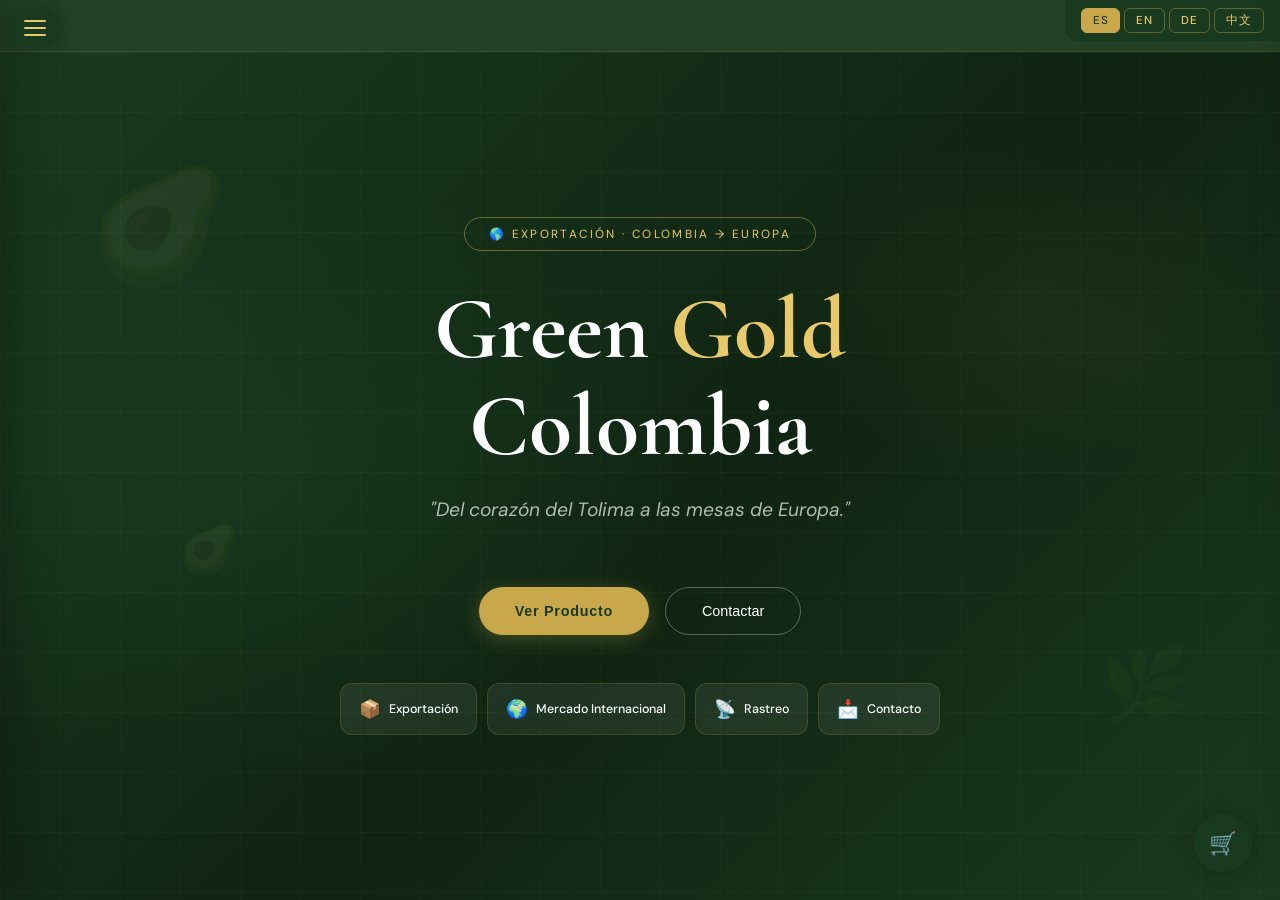
==== E.html @ 3c34311e "Actualizando el proyecto de Marketing de la pagina de aguacates" ====
<!DOCTYPE html>
<html lang="es">
<head>
<meta charset="UTF-8">
<meta name="viewport" content="width=device-width, initial-scale=1.0">
<title>Green Gold Colombia</title>
<link rel="preconnect" href="https://fonts.googleapis.com">
<link href="https://fonts.googleapis.com/css2?family=Cormorant+Garamond:ital,wght@0,300;0,400;0,600;0,700;1,400&family=DM+Sans:wght@300;400;500;600&display=swap" rel="stylesheet">
<style>
/* ============================================================
   VARIABLES & RESET
============================================================ */
:root {
  --g-deep:   #1a3a1f;
  --g-mid:    #2d6a35;
  --g-light:  #4caf60;
  --gold:     #c8a84b;
  --gold-lt:  #e8c96c;
  --cream:    #f5f0e8;
  --white:    #ffffff;
  --txt-dark: #1a1a1a;
  --txt-mid:  #3a3a3a;
  --txt-lt:   #7a7a7a;
  --sh:       0 8px 40px rgba(26,58,31,.12);
  --sh-hv:    0 16px 60px rgba(26,58,31,.22);
  --radius:   20px;
  --nav-w:    290px;
}
*,*::before,*::after{box-sizing:border-box;margin:0;padding:0}
html{scroll-behavior:smooth}
body{font-family:'DM Sans',sans-serif;background:var(--cream);color:var(--txt-dark);overflow-x:hidden}
h1,h2,h3,h4{font-family:'Cormorant Garamond',serif;line-height:1.1}
h1{font-size:clamp(2.8rem,7vw,5.5rem)}
h2{font-size:clamp(2rem,4vw,3.4rem)}
h3{font-size:clamp(1.3rem,2.5vw,2rem)}
p{line-height:1.75;color:var(--txt-mid)}
a{text-decoration:none}
img{display:block;max-width:100%}

/* ============================================================
   LANG BAR
============================================================ */
#lang-bar{
  position:fixed;top:0;right:0;z-index:1200;
  display:flex;gap:4px;padding:8px 16px;
  background:rgba(26,58,31,.94);backdrop-filter:blur(10px);
  border-bottom-left-radius:14px;
}
.lang-btn{
  background:none;border:1px solid rgba(200,168,75,.4);
  color:var(--gold-lt);padding:4px 11px;border-radius:6px;
  cursor:pointer;font-size:.72rem;font-family:'DM Sans',sans-serif;
  font-weight:500;letter-spacing:.08em;transition:all .2s;
}
.lang-btn.active,.lang-btn:hover{background:var(--gold);color:var(--g-deep);border-color:var(--gold)}

/* ============================================================
   TOP NAV BAR (centered menu links)
============================================================ */
#top-nav{
  position:fixed;top:0;left:0;right:0;z-index:1050;
  background:rgba(26,58,31,.96);backdrop-filter:blur(12px);
  display:flex;align-items:center;justify-content:center;
  padding:0 220px 0 64px; /* left: space for hamburger, right: space for lang-bar */
  height:52px;
  border-bottom:1px solid rgba(200,168,75,.15);
  overflow-x:auto;
  gap:2px;
}
.top-nav-link{
  background:none;border:none;color:rgba(255,255,255,.75);
  font-family:'DM Sans',sans-serif;font-size:.72rem;font-weight:500;
  letter-spacing:.04em;cursor:pointer;padding:6px 9px;border-radius:8px;
  transition:all .2s;white-space:nowrap;
}
.top-nav-link:hover,.top-nav-link.active{background:rgba(200,168,75,.18);color:var(--gold-lt)}

/* ============================================================
   HAMBURGER — top-left
============================================================ */
#nav-toggle{
  position:fixed;top:10px;left:14px;transform:none;
  z-index:1100;background:var(--g-deep);border:none;cursor:pointer;
  padding:10px 10px;border-radius:10px;
  display:flex;flex-direction:column;gap:5px;
  box-shadow:4px 0 20px rgba(0,0,0,.2);transition:background .3s;
}
#nav-toggle span{display:block;width:22px;height:2px;background:var(--gold-lt);border-radius:2px;transition:all .35s}
#nav-toggle.open span:nth-child(1){transform:rotate(45deg) translate(5px,5px)}
#nav-toggle.open span:nth-child(2){opacity:0;transform:scaleX(0)}
#nav-toggle.open span:nth-child(3){transform:rotate(-45deg) translate(5px,-5px)}

/* ============================================================
   SIDE NAV (slide-out menu with full sections)
============================================================ */
#side-nav{
  position:fixed;top:0;left:calc(-1 * var(--nav-w));
  width:var(--nav-w);height:100vh;
  background:var(--g-deep);z-index:1099;
  transition:left .42s cubic-bezier(.4,0,.2,1);
  display:flex;flex-direction:column;
  padding:80px 0 40px;
  box-shadow:8px 0 50px rgba(0,0,0,.3);
  overflow-y:auto;
}
#side-nav.open{left:0}
.nav-logo-block{padding:0 28px 20px;border-bottom:1px solid rgba(200,168,75,.18);margin-bottom:12px;text-align:center}
.nav-logo-block img{width:90px;height:auto;margin:0 auto 10px;border-radius:8px}
.nav-logo-block strong{font-family:'Cormorant Garamond',serif;font-size:1.25rem;color:var(--gold-lt);font-weight:600;display:block}
.nav-logo-block small{color:rgba(255,255,255,.4);font-size:.66rem;letter-spacing:.14em;text-transform:uppercase}
.nav-link{
  display:flex;align-items:center;gap:12px;
  padding:12px 28px;color:rgba(255,255,255,.75);
  font-size:.86rem;font-weight:500;letter-spacing:.03em;
  cursor:pointer;transition:all .22s;position:relative;border:none;background:none;width:100%;text-align:left;
}
.nav-link::before{
  content:'';position:absolute;left:0;top:50%;transform:translateY(-50%);
  width:3px;height:0;background:var(--gold);border-radius:0 2px 2px 0;transition:height .22s;
}
.nav-link:hover,.nav-link.active{color:var(--gold-lt);padding-left:36px}
.nav-link:hover::before,.nav-link.active::before{height:55%}
.nav-overlay{display:none;position:fixed;inset:0;background:rgba(0,0,0,.42);z-index:1098}
.nav-overlay.show{display:block}

/* ============================================================
   PAGES CONTAINER
============================================================ */
#app{width:100%;min-height:100vh;padding-top:52px}
.page{display:none;animation:pgIn .5s ease both}
.page.active{display:block}
@keyframes pgIn{from{opacity:0;transform:translateY(18px)}to{opacity:1;transform:translateY(0)}}

/* ============================================================
   CART BUTTON
============================================================ */
#cart-btn{
  position:fixed;bottom:28px;right:28px;z-index:1050;
  background:var(--g-deep);color:white;border:none;
  width:58px;height:58px;border-radius:50%;font-size:1.4rem;
  cursor:pointer;box-shadow:0 4px 22px rgba(0,0,0,.22);
  display:flex;align-items:center;justify-content:center;transition:all .3s;
}
#cart-btn:hover{background:var(--g-mid);transform:scale(1.06)}
#cart-badge{
  position:absolute;top:-4px;right:-4px;
  background:var(--gold);color:var(--g-deep);
  width:22px;height:22px;border-radius:50%;
  font-size:.68rem;font-weight:700;
  display:none;align-items:center;justify-content:center;
}

/* ============================================================
   CART SIDEBAR
============================================================ */
#cart-sidebar{
  position:fixed;top:0;right:-420px;width:400px;height:100vh;
  background:white;z-index:1300;
  transition:right .42s cubic-bezier(.4,0,.2,1);
  display:flex;flex-direction:column;
  box-shadow:-8px 0 40px rgba(0,0,0,.16);
}
#cart-sidebar.open{right:0}
.cart-hdr{background:var(--g-deep);color:white;padding:22px 28px;display:flex;align-items:center;justify-content:space-between}
.cart-hdr h3{font-family:'Cormorant Garamond',serif;font-size:1.5rem}
.cart-close{background:none;border:none;color:white;font-size:1.4rem;cursor:pointer;line-height:1}
.cart-body{flex:1;overflow-y:auto;padding:24px 28px}
.cart-empty-msg{text-align:center;padding:60px 16px;color:var(--txt-lt)}
.cart-empty-msg .ei{font-size:4rem;margin-bottom:12px}
.cart-item-row{display:flex;align-items:center;gap:14px;padding:14px 0;border-bottom:1px solid rgba(0,0,0,.06)}
.cart-item-row .ci-icon{font-size:1.8rem}
.cart-item-row .ci-name{font-weight:600;font-size:.88rem;color:var(--g-deep)}
.cart-item-row .ci-detail{font-size:.76rem;color:var(--txt-lt);margin-top:3px}
.cart-item-row .ci-price{margin-left:auto;font-family:'Cormorant Garamond',serif;font-size:1.2rem;color:var(--gold);font-weight:700}
.cart-item-del{background:none;border:none;color:#cc4444;font-size:1rem;cursor:pointer;margin-left:8px;padding:4px 6px;border-radius:6px;transition:background .2s}
.cart-item-del:hover{background:rgba(204,68,68,.08)}
.cart-ftr{padding:22px 28px;border-top:1px solid rgba(0,0,0,.08)}
.cart-total-row{display:flex;justify-content:space-between;align-items:center;margin-bottom:18px}
.cart-total-row span{font-size:.8rem;color:var(--txt-lt);text-transform:uppercase;letter-spacing:.1em}
.cart-total-row .ct-price{font-family:'Cormorant Garamond',serif;font-size:1.9rem;color:var(--g-deep);font-weight:700}
.btn-checkout{width:100%;background:var(--gold);color:var(--g-deep);border:none;padding:15px;border-radius:12px;font-size:.9rem;font-weight:700;cursor:pointer;transition:all .3s;letter-spacing:.05em}
.btn-checkout:hover{background:var(--gold-lt);transform:translateY(-1px)}

/* Cart summary breakdown */
.cart-summary-title{font-family:'Cormorant Garamond',serif;font-size:1rem;color:var(--g-deep);font-weight:700;margin-bottom:10px;display:flex;align-items:center;gap:6px}
.cart-breakdown{background:rgba(26,58,31,.04);border-radius:10px;padding:12px 14px;margin-bottom:12px;font-size:.8rem;color:var(--txt-mid)}
.cart-breakdown .cb-row{display:flex;justify-content:space-between;padding:4px 0;border-bottom:1px solid rgba(0,0,0,.06)}
.cart-breakdown .cb-row:last-child{border-bottom:none;font-weight:700;color:var(--g-deep);padding-top:8px}

/* Order success modal */
#order-modal{
  display:none;position:fixed;inset:0;background:rgba(0,0,0,.55);z-index:2000;
  align-items:center;justify-content:center;
}
#order-modal.show{display:flex}
.order-modal-box{background:white;border-radius:20px;padding:44px 40px;max-width:460px;width:90%;text-align:center;animation:pgIn .4s ease both}
.order-modal-box .om-icon{font-size:4rem;margin-bottom:16px}
.order-modal-box h3{font-family:'Cormorant Garamond',serif;font-size:1.8rem;color:var(--g-deep);margin-bottom:12px}
.order-modal-box p{font-size:.9rem;color:var(--txt-mid);margin-bottom:26px}
.om-ref{background:var(--cream);border-radius:10px;padding:10px 18px;font-weight:700;color:var(--g-deep);margin-bottom:24px;font-size:1rem}
.om-btn{background:var(--g-deep);color:white;border:none;padding:13px 32px;border-radius:100px;font-size:.88rem;font-weight:600;cursor:pointer;transition:all .3s}
.om-btn:hover{background:var(--g-mid)}

/* Contact success modal */
#contact-modal{
  display:none;position:fixed;inset:0;background:rgba(0,0,0,.55);z-index:2000;
  align-items:center;justify-content:center;
}
#contact-modal.show{display:flex}

/* ============================================================
   SHARED COMPONENTS
============================================================ */
.section-wrap{max-width:1100px;margin:0 auto;padding:70px 28px}
.sec-label{display:inline-block;font-size:.72rem;letter-spacing:.24em;text-transform:uppercase;color:var(--g-mid);font-weight:600;margin-bottom:14px}
.sec-title{color:var(--g-deep);margin-bottom:20px;white-space:pre-line}
.gold-line{width:56px;height:3px;background:var(--gold);border-radius:2px;margin-bottom:36px}
.gold-line.center{margin:0 auto 36px}
.btn-primary{display:inline-block;background:var(--gold);color:var(--g-deep);padding:15px 36px;border-radius:100px;font-weight:600;font-size:.9rem;letter-spacing:.05em;transition:all .3s;box-shadow:0 4px 20px rgba(200,168,75,.28);border:none;cursor:pointer}
.btn-primary:hover{background:var(--gold-lt);transform:translateY(-2px);box-shadow:0 8px 30px rgba(200,168,75,.38)}
.btn-outline{display:inline-block;background:transparent;color:white;padding:15px 36px;border-radius:100px;font-weight:500;font-size:.9rem;border:1px solid rgba(255,255,255,.3);transition:all .3s;cursor:pointer}
.btn-outline:hover{background:rgba(255,255,255,.08);border-color:rgba(255,255,255,.6)}
.reveal{opacity:0;transform:translateY(36px);transition:opacity .7s ease,transform .7s ease}
.reveal.vis{opacity:1;transform:translateY(0)}

/* Back button */
.back-bar{padding:18px 28px;background:white;border-bottom:1px solid rgba(0,0,0,.06);display:flex;gap:12px;flex-wrap:wrap;align-items:center}
.btn-back{background:var(--g-deep);color:white;border:none;padding:9px 20px;border-radius:100px;font-size:.8rem;font-weight:600;cursor:pointer;transition:all .3s;display:flex;align-items:center;gap:6px}
.btn-back:hover{background:var(--g-mid);transform:translateY(-1px)}

/* ============================================================
   PAGE: INICIO
============================================================ */
#pg-inicio{
  min-height:calc(100vh - 52px);
  background:linear-gradient(135deg,var(--g-deep) 0%,#0f2412 55%,#1a3a1f 100%);
  display:flex;align-items:center;justify-content:center;
  text-align:center;position:relative;overflow:hidden;
  padding:80px 28px 80px;
}
.hero-bg-radial{position:absolute;inset:0;background:
  radial-gradient(ellipse 60% 60% at 20% 50%,rgba(76,175,96,.08) 0%,transparent 60%),
  radial-gradient(ellipse 40% 40% at 80% 30%,rgba(200,168,75,.06) 0%,transparent 50%)}
.hero-grid-lines{position:absolute;inset:0;background-image:
  linear-gradient(rgba(200,168,75,.04) 1px,transparent 1px),
  linear-gradient(90deg,rgba(200,168,75,.04) 1px,transparent 1px);
  background-size:60px 60px}
.hero-deco{position:absolute;font-size:7rem;opacity:.05;pointer-events:none;animation:floatD 7s ease-in-out infinite}
.hero-deco:nth-child(3){top:12%;left:7%;animation-delay:0s}
.hero-deco:nth-child(4){bottom:20%;right:7%;font-size:4.5rem;animation-delay:2.5s}
.hero-deco:nth-child(5){top:55%;left:14%;font-size:3rem;animation-delay:5s}
@keyframes floatD{0%,100%{transform:translateY(0) rotate(0deg)}50%{transform:translateY(-22px) rotate(6deg)}}
.hero-inner{position:relative;z-index:1;max-width:860px}
.hero-badge{display:inline-block;border:1px solid rgba(200,168,75,.5);color:var(--gold-lt);padding:8px 24px;border-radius:100px;font-size:.74rem;letter-spacing:.2em;text-transform:uppercase;margin-bottom:30px;animation:fadeUp .9s ease both}
.hero-title{color:white;margin-bottom:18px;animation:fadeUp .9s .2s ease both}
.hero-title em{color:var(--gold-lt);font-style:normal}

/* Logo in hero */
.hero-logo{width:130px;height:auto;margin:0 auto 20px;animation:fadeUp .9s .1s ease both;border-radius:10px}

.hero-slogan{font-size:clamp(1rem,1.8vw,1.2rem);color:rgba(255,255,255,.68);font-style:italic;min-height:2.5em;margin-bottom:46px;animation:fadeUp .9s .4s ease both}
.hero-ctas{display:flex;gap:16px;justify-content:center;flex-wrap:wrap;animation:fadeUp .9s .6s ease both}
.hero-pages-nav{display:flex;flex-wrap:wrap;gap:10px;justify-content:center;margin-top:48px;animation:fadeUp .9s .8s ease both}
.quick-card{
  background:rgba(255,255,255,.07);border:1px solid rgba(200,168,75,.18);
  border-radius:12px;padding:14px 18px;cursor:pointer;transition:all .3s;
  color:white;font-size:.78rem;font-weight:500;display:flex;align-items:center;gap:8px;
}
.quick-card:hover{background:rgba(255,255,255,.14);border-color:rgba(200,168,75,.5);transform:translateY(-3px)}
.qc-icon{font-size:1.1rem}

/* ============================================================
   PAGE: QUIÉNES SOMOS
============================================================ */
#pg-nosotros{background:var(--cream)}
.nos-grid{display:grid;grid-template-columns:1fr 1.7fr;gap:60px;align-items:center}
.nos-visual{
  background:linear-gradient(135deg,var(--g-deep),#0f2412);
  border-radius:var(--radius);padding:50px 28px;text-align:center;
  color:white;
}
.nos-visual span{font-size:5rem;display:block;margin-bottom:18px}
.nos-visual p{font-size:.78rem;color:rgba(255,255,255,.5);letter-spacing:.1em;text-transform:uppercase}
.mvv-grid{display:grid;grid-template-columns:1fr 1fr;gap:16px;margin:28px 0}
.mvv-card{background:white;border-radius:12px;padding:20px;box-shadow:var(--sh)}
.mvv-card h4{color:var(--g-deep);margin-bottom:8px}
.mvv-card p{font-size:.84rem}
.val-pills{display:flex;flex-wrap:wrap;gap:10px;margin-top:8px}
.val-pill{background:var(--g-deep);color:var(--gold-lt);padding:6px 14px;border-radius:100px;font-size:.76rem;font-weight:500}

/* ============================================================
   PAGE: PRODUCTO
============================================================ */
#pg-producto{background:var(--cream)}
.prod-grid{display:grid;grid-template-columns:1.1fr 1fr;gap:50px;align-items:start}
.avo-card{background:white;border-radius:var(--radius);overflow:hidden;box-shadow:var(--sh)}
.avo-hero{background:linear-gradient(135deg,var(--g-deep),var(--g-mid));text-align:center;font-size:6rem;padding:44px}
.avo-body{padding:28px}
.avo-body h3{color:var(--g-deep);margin-bottom:10px}
.avo-body p{font-size:.88rem;margin-bottom:20px}
.specs-grid{display:grid;grid-template-columns:repeat(4,1fr);gap:10px;margin-bottom:20px}
.spec-item{background:var(--cream);border-radius:10px;padding:12px 8px;text-align:center}
.spec-item .sv{font-family:'Cormorant Garamond',serif;font-size:1.15rem;font-weight:700;color:var(--g-deep)}
.spec-item .sl{font-size:.66rem;color:var(--txt-lt);margin-top:3px;text-transform:uppercase;letter-spacing:.06em}
.ben-list{list-style:none;display:flex;flex-direction:column;gap:8px}
.ben-list li{display:flex;align-items:center;gap:10px;font-size:.84rem;color:var(--txt-mid)}
.ben-list li::before{content:'✓';color:var(--g-light);font-weight:700;flex-shrink:0}
.sizes-hdr{font-family:'Cormorant Garamond',serif;font-size:1.4rem;color:var(--g-deep);margin-bottom:18px;font-weight:700}
.size-cards{display:flex;flex-direction:column;gap:12px;margin-bottom:22px}
.size-card{
  display:flex;align-items:center;gap:16px;
  background:white;border:2px solid transparent;border-radius:14px;
  padding:16px 20px;cursor:pointer;transition:all .25s;box-shadow:var(--sh);
}
.size-card:hover{border-color:var(--g-mid);transform:translateX(4px)}
.size-card.sel{border-color:var(--g-light);background:rgba(76,175,96,.04)}
.size-icon{font-size:1.8rem}
.size-info h4{color:var(--g-deep);font-size:.9rem}
.size-info p{font-size:.76rem;color:var(--txt-lt)}
.size-price{margin-left:auto;font-family:'Cormorant Garamond',serif;font-size:1.3rem;color:var(--gold);font-weight:700}
.qty-row{display:flex;align-items:center;gap:14px;margin-bottom:18px}
.qty-btn{width:36px;height:36px;border-radius:50%;background:var(--g-deep);color:white;border:none;font-size:1.1rem;cursor:pointer;transition:all .2s}
.qty-btn:hover{background:var(--g-mid)}
#qty-num{font-family:'Cormorant Garamond',serif;font-size:1.5rem;font-weight:700;color:var(--g-deep);min-width:28px;text-align:center}
.qty-lbl{font-size:.82rem;color:var(--txt-lt)}
.btn-add{width:100%;background:var(--g-deep);color:white;border:none;padding:15px;border-radius:12px;font-size:.9rem;font-weight:600;cursor:pointer;transition:all .3s;letter-spacing:.04em}
.btn-add:hover{background:var(--g-mid)}
.add-toast{display:none;background:var(--g-light);color:white;padding:12px 20px;border-radius:10px;text-align:center;font-weight:600;margin-top:14px;animation:pgIn .3s ease}

/* Pricing table */
#pg-exportacion{background:var(--g-deep);color:white}
#pg-exportacion .sec-label{color:var(--gold-lt)}
#pg-exportacion .sec-title{color:white}
#pg-exportacion p{color:rgba(255,255,255,.72)}
.exp-steps{display:flex;gap:0;margin:42px 0;overflow-x:auto}
.exp-step{
  flex:1;min-width:140px;
  background:rgba(255,255,255,.05);border-right:1px solid rgba(200,168,75,.12);
  padding:28px 20px;text-align:center;transition:all .3s;
}
.exp-step:last-child{border-right:none}
.exp-step:hover{background:rgba(255,255,255,.1)}
.es-num{font-family:'Cormorant Garamond',serif;font-size:2rem;color:var(--gold);opacity:.4;font-weight:700}
.es-icon{font-size:2.2rem;margin:10px 0 12px}
.es-title{font-weight:700;font-size:.84rem;color:white;margin-bottom:8px}
.es-desc{font-size:.76rem;color:rgba(255,255,255,.52);line-height:1.55}
.pricing-grid{display:grid;grid-template-columns:repeat(3,1fr);gap:20px;margin-top:16px}
.price-card{
  background:rgba(255,255,255,.07);border:1px solid rgba(200,168,75,.18);
  border-radius:16px;padding:30px 24px;text-align:center;transition:all .3s;
}
.price-card:hover,.price-card.feat{background:rgba(200,168,75,.1);border-color:var(--gold)}
.pc-tons{font-family:'Cormorant Garamond',serif;font-size:3rem;color:var(--gold-lt);line-height:1;font-weight:700}
.pc-tons span{font-size:1.2rem;margin-left:4px}
.pc-lbl{font-size:.78rem;color:rgba(255,255,255,.5);text-transform:uppercase;letter-spacing:.1em;margin:6px 0 14px}
.pc-days{font-size:.84rem;color:rgba(255,255,255,.65);margin-bottom:12px}
.pc-usd{font-family:'Cormorant Garamond',serif;font-size:1.8rem;color:white;font-weight:700}

/* ============================================================
   PAGE: MERCADO
============================================================ */
#pg-mercado{background:var(--cream)}
.mkt-grid{display:grid;grid-template-columns:1fr 1fr;gap:60px;align-items:center}
.clients-grid{display:grid;grid-template-columns:1fr 1fr;gap:12px;margin-top:24px}
.client-badge{background:white;border-radius:12px;padding:16px;text-align:center;box-shadow:var(--sh);transition:all .3s}
.client-badge:hover{transform:translateY(-3px);box-shadow:var(--sh-hv)}
.cbi{font-size:2rem;margin-bottom:8px}
.client-badge p{font-size:.78rem;font-weight:500;color:var(--g-deep)}
.super-chips{display:flex;flex-wrap:wrap;gap:8px}
.super-chip{background:var(--g-deep);color:var(--gold-lt);padding:6px 14px;border-radius:100px;font-size:.78rem;font-weight:600}
.berlin-card{background:linear-gradient(135deg,var(--g-deep),#0f2412);border-radius:var(--radius);padding:40px 32px;color:white;text-align:center}
.berlin-city{font-family:'Cormorant Garamond',serif;font-size:3.5rem;color:var(--gold-lt);font-weight:300;letter-spacing:.08em}
.berlin-sub{font-size:.78rem;color:rgba(255,255,255,.45);letter-spacing:.18em;text-transform:uppercase;margin-bottom:32px}
.berlin-stats{display:grid;grid-template-columns:1fr 1fr;gap:16px}
.bs{background:rgba(255,255,255,.07);border-radius:12px;padding:18px 12px}
.bv{font-family:'Cormorant Garamond',serif;font-size:1.8rem;color:var(--gold-lt);font-weight:700}
.bl{font-size:.7rem;color:rgba(255,255,255,.45);text-transform:uppercase;letter-spacing:.1em;margin-top:4px}

/* ============================================================
   PAGE: VIDEO
============================================================ */
#pg-video{background:var(--g-deep)}
#pg-video .sec-label{color:var(--gold-lt)}
#pg-video .sec-title{color:white}
#pg-video p{color:rgba(255,255,255,.65)}
.video-wrap{max-width:680px;margin:44px auto 0;background:rgba(255,255,255,.06);border-radius:18px;overflow:hidden;border:1px solid rgba(200,168,75,.16)}
.video-inner{padding:70px 40px;text-align:center}
.play-ring{width:82px;height:82px;border:2px solid var(--gold-lt);border-radius:50%;display:flex;align-items:center;justify-content:center;margin:0 auto 18px;font-size:1.8rem;color:var(--gold-lt);cursor:pointer;transition:all .3s}
.play-ring:hover{background:rgba(200,168,75,.15);transform:scale(1.06)}
.video-ph p{font-size:.88rem;font-style:italic;color:rgba(255,255,255,.5)}

/* ============================================================
   PAGE: RASTREO
============================================================ */
#pg-rastreo{background:var(--cream)}
.rastreo-flow{display:flex;gap:0;margin:42px 0;overflow-x:auto}
.r-step{
  flex:1;min-width:130px;text-align:center;position:relative;
  padding:26px 16px;
}
.r-step::after{
  content:'→';position:absolute;right:-8px;top:50%;transform:translateY(-50%);
  font-size:1.2rem;color:var(--gold);z-index:1;
}
.r-step:last-child::after{display:none}
.r-icon{font-size:2.2rem;margin-bottom:12px}
.r-step h4{color:var(--g-deep);font-size:.88rem;margin-bottom:6px}
.r-step p{font-size:.76rem;color:var(--txt-lt)}
.rastreo-tracker{background:white;border-radius:var(--radius);padding:36px;box-shadow:var(--sh);max-width:640px;margin:0 auto}
.tracker-title{font-family:'Cormorant Garamond',serif;font-size:1.4rem;color:var(--g-deep);margin-bottom:20px;font-weight:700}
.tracker-input-row{display:flex;gap:12px;margin-bottom:24px}
.tracker-input{flex:1;border:2px solid rgba(0,0,0,.1);border-radius:10px;padding:12px 16px;font-size:.88rem;font-family:'DM Sans',sans-serif;transition:border-color .2s}
.tracker-input:focus{outline:none;border-color:var(--g-mid)}
.btn-track{background:var(--g-deep);color:white;border:none;padding:12px 24px;border-radius:10px;font-weight:600;cursor:pointer;transition:all .3s;font-size:.86rem;white-space:nowrap}
.btn-track:hover{background:var(--g-mid)}
.tracker-result{display:none;animation:pgIn .4s ease both}
.track-timeline{display:flex;flex-direction:column;gap:14px}
.tl-item{display:flex;align-items:flex-start;gap:16px}
.tl-dot{
  width:34px;height:34px;border-radius:50%;background:var(--g-light);
  color:white;font-size:.78rem;font-weight:700;
  display:flex;align-items:center;justify-content:center;flex-shrink:0;
  box-shadow:0 2px 10px rgba(76,175,96,.35);
}
.tl-dot.done{background:var(--g-light)}
.tl-dot.current{background:var(--gold);animation:pulse 1.5s infinite}
@keyframes pulse{0%,100%{box-shadow:0 0 0 0 rgba(200,168,75,.4)}50%{box-shadow:0 0 0 8px rgba(200,168,75,0)}}
.tl-text h5{color:var(--g-deep);font-size:.88rem;margin-bottom:3px}
.tl-text p{font-size:.78rem;color:var(--txt-lt)}

/* Delivery time by country */
.delivery-table{width:100%;margin-top:32px;border-collapse:collapse;border-radius:12px;overflow:hidden;box-shadow:var(--sh)}
.delivery-table th{background:var(--g-deep);color:var(--gold-lt);padding:12px 16px;text-align:left;font-size:.78rem;text-transform:uppercase;letter-spacing:.08em}
.delivery-table td{padding:12px 16px;font-size:.84rem;border-bottom:1px solid rgba(0,0,0,.06);background:white;color:var(--txt-mid)}
.delivery-table tr:last-child td{border-bottom:none}
.delivery-table .flag{font-size:1.2rem;margin-right:6px}

/* ============================================================
   PAGE: ENVÍO
============================================================ */
#pg-envio{background:var(--cream)}
.ship-grid{display:grid;grid-template-columns:repeat(3,1fr);gap:20px}
.ship-card{background:white;border-radius:16px;padding:28px 20px;text-align:center;box-shadow:var(--sh);transition:all .3s}
.ship-card:hover{transform:translateY(-4px);box-shadow:var(--sh-hv)}
.ship-flag{font-size:2.8rem;margin-bottom:12px}
.ship-country{font-family:'Cormorant Garamond',serif;font-size:1.3rem;color:var(--g-deep);margin-bottom:8px;font-weight:600}
.ship-price{font-weight:700;color:var(--gold);margin-bottom:6px;font-size:.9rem}
.ship-days{font-size:.76rem;color:var(--txt-lt)}
.ship-note{background:white;border-radius:14px;padding:22px 24px;margin-top:28px;display:flex;gap:14px;align-items:flex-start;box-shadow:var(--sh)}
.ship-note .sni{font-size:1.4rem;flex-shrink:0}
.ship-note p{font-size:.84rem}

/* ============================================================
   PAGE: CONTACTO
============================================================ */
#pg-contacto{background:var(--g-deep);position:relative;overflow:hidden}
#pg-contacto::before{content:'';position:absolute;inset:0;background:radial-gradient(ellipse 55% 55% at 30% 50%,rgba(76,175,96,.07) 0%,transparent 60%)}
#pg-contacto .sec-label{color:var(--gold-lt)}
#pg-contacto .sec-title{color:white}
.con-grid{display:grid;grid-template-columns:1fr 1fr;gap:60px;position:relative;z-index:1}
.con-channels{display:flex;flex-direction:column;gap:18px}
.con-ch{
  background:rgba(255,255,255,.05);border:1px solid rgba(200,168,75,.14);
  border-radius:14px;padding:22px;display:flex;align-items:center;gap:18px;
  color:white;transition:all .3s;cursor:pointer;
}
.con-ch:hover{background:rgba(255,255,255,.1);border-color:var(--gold);transform:translateX(6px)}
.con-ch .chi{font-size:1.9rem}
.con-ch .chl{font-size:.7rem;letter-spacing:.14em;text-transform:uppercase;color:var(--gold-lt);margin-bottom:3px}
.con-ch .chv{font-weight:500;font-size:.9rem;color:rgba(255,255,255,.88)}
.loc-block{display:flex;align-items:center;gap:12px;margin-top:28px;color:rgba(255,255,255,.55);font-size:.84rem}
.loc-block .li{font-size:1.4rem}
.loc-block strong{color:var(--gold-lt);display:block;margin-bottom:2px}
.con-form{background:rgba(255,255,255,.05);border:1px solid rgba(200,168,75,.14);border-radius:var(--radius);padding:34px}
.fg{margin-bottom:18px}
.fg label{display:block;font-size:.76rem;letter-spacing:.1em;text-transform:uppercase;color:var(--gold-lt);margin-bottom:7px}
.fg input,.fg textarea,.fg select{
  width:100%;background:rgba(255,255,255,.06);border:1px solid rgba(255,255,255,.14);
  border-radius:10px;padding:13px 15px;color:white;
  font-family:'DM Sans',sans-serif;font-size:.88rem;
  transition:border-color .2s;appearance:none;
}
.fg input:focus,.fg textarea:focus,.fg select:focus{outline:none;border-color:var(--gold)}
.fg input::placeholder,.fg textarea::placeholder{color:rgba(255,255,255,.28)}
.fg select option{background:var(--g-deep)}
.fg textarea{resize:vertical;min-height:95px}
.btn-send{width:100%;background:var(--gold);color:var(--g-deep);border:none;padding:15px;border-radius:12px;font-size:.88rem;font-weight:700;cursor:pointer;transition:all .3s;letter-spacing:.08em;text-transform:uppercase}
.btn-send:hover{background:var(--gold-lt);transform:translateY(-1px)}

/* ============================================================
   FOOTER
============================================================ */
.site-footer{background:#0a1a0c;padding:28px 24px;text-align:center;color:rgba(255,255,255,.28);font-size:.78rem}
.site-footer span{color:var(--gold)}
.footer-nav{display:flex;flex-wrap:wrap;justify-content:center;gap:10px;margin-bottom:16px}
.footer-nav button{background:none;border:1px solid rgba(255,255,255,.1);color:rgba(255,255,255,.4);font-size:.74rem;cursor:pointer;transition:all .2s;font-family:'DM Sans',sans-serif;padding:6px 14px;border-radius:100px}
.footer-nav button:hover{color:var(--gold-lt);border-color:rgba(200,168,75,.4)}
.footer-home-btn{background:var(--g-deep)!important;color:var(--gold-lt)!important;border-color:var(--gold)!important;font-weight:600!important}

/* ============================================================
   RESPONSIVE
============================================================ */
@media(max-width:780px){
  .nos-grid,.prod-grid,.mkt-grid,.con-grid{grid-template-columns:1fr}
  .pricing-grid{grid-template-columns:1fr}
  .mvv-grid{grid-template-columns:1fr}
  .rastreo-flow{flex-direction:column;align-items:center}
  .r-step::after{content:'↓';right:auto;left:50%;top:auto;bottom:-8px}
  #cart-sidebar{width:100%;right:-100%}
  .section-wrap{padding:50px 20px}
  .hero-pages-nav{display:none}
  .ship-grid{grid-template-columns:1fr 1fr}
  #top-nav{padding:0 160px 0 52px;gap:0}
  .top-nav-link{font-size:.64rem;padding:5px 6px}
}
@media(max-width:520px){
  .ship-grid{grid-template-columns:1fr}
  #top-nav .top-nav-link span.tnl-text{display:none}
}
@keyframes fadeUp{from{opacity:0;transform:translateY(28px)}to{opacity:1;transform:translateY(0)}}

/* ============================================================
   COUNTRY SHIPPING SELECTOR (en página producto)
============================================================ */
.ship-selector-wrap{
  background:white;border-radius:var(--radius);padding:22px 24px;
  box-shadow:var(--sh);margin-bottom:18px;
  border:2px solid rgba(200,168,75,.18);
}
.ship-selector-label{
  font-family:'Cormorant Garamond',serif;font-size:1rem;color:var(--g-deep);
  font-weight:700;margin-bottom:10px;display:flex;align-items:center;gap:6px;
}
.ship-country-select{
  width:100%;background:var(--cream);border:1.5px solid rgba(26,58,31,.18);
  border-radius:10px;padding:10px 14px;font-size:.86rem;font-family:'DM Sans',sans-serif;
  color:var(--txt-dark);cursor:pointer;transition:border-color .2s;appearance:none;
  background-image:url("data:image/svg+xml,%3Csvg xmlns='http://www.w3.org/2000/svg' width='12' height='8' viewBox='0 0 12 8'%3E%3Cpath d='M1 1l5 5 5-5' stroke='%232d6a35' stroke-width='2' fill='none'/%3E%3C/svg%3E");
  background-repeat:no-repeat;background-position:right 14px center;padding-right:36px;
}
.ship-country-select:focus{outline:none;border-color:var(--g-mid)}
.ship-cost-display{
  display:none;margin-top:14px;background:linear-gradient(135deg,var(--g-deep),#0f2412);
  border-radius:12px;padding:16px 18px;color:white;
}
.ship-cost-display.show{display:block;animation:pgIn .3s ease both}
.scd-country{font-size:.72rem;letter-spacing:.14em;text-transform:uppercase;color:var(--gold-lt);margin-bottom:4px}
.scd-cost{font-family:'Cormorant Garamond',serif;font-size:1.5rem;color:white;font-weight:700;margin-bottom:2px}
.scd-days{font-size:.78rem;color:rgba(255,255,255,.6)}
.scd-route{font-size:.73rem;color:rgba(255,255,255,.45);margin-top:2px}

/* Cart shipping row */
.cb-ship-row{
  display:flex;justify-content:space-between;padding:6px 0;
  border-bottom:1px solid rgba(0,0,0,.06);color:var(--g-mid);font-weight:600;
}
.cb-ship-row span:first-child{display:flex;align-items:center;gap:4px}

/* Tracking country selector */
.trk-country-wrap{
  background:white;border-radius:14px;padding:18px 22px;
  box-shadow:var(--sh);margin-bottom:22px;border:2px solid rgba(200,168,75,.15);
}
.trk-country-label{
  font-size:.76rem;letter-spacing:.1em;text-transform:uppercase;
  color:var(--g-mid);font-weight:600;margin-bottom:8px;
}
.trk-country-select{
  width:100%;background:var(--cream);border:1.5px solid rgba(26,58,31,.18);
  border-radius:10px;padding:10px 14px;font-size:.86rem;font-family:'DM Sans',sans-serif;
  color:var(--txt-dark);cursor:pointer;transition:border-color .2s;appearance:none;
  background-image:url("data:image/svg+xml,%3Csvg xmlns='http://www.w3.org/2000/svg' width='12' height='8' viewBox='0 0 12 8'%3E%3Cpath d='M1 1l5 5 5-5' stroke='%232d6a35' stroke-width='2' fill='none'/%3E%3C/svg%3E");
  background-repeat:no-repeat;background-position:right 14px center;padding-right:36px;
}
.trk-country-select:focus{outline:none;border-color:var(--g-mid)}
</style>
</head>
<body>

<!-- LANG BAR (top right) -->
<div id="lang-bar">
  <button class="lang-btn active" onclick="setLang('es',this)">ES</button>
  <button class="lang-btn" onclick="setLang('en',this)">EN</button>
  <button class="lang-btn" onclick="setLang('de',this)">DE</button>
  <button class="lang-btn" onclick="setLang('zh',this)">中文</button>
</div>

<!-- HAMBURGER (top-left) -->
<button id="nav-toggle" onclick="toggleNav()" aria-label="Menú">
  <span></span><span></span><span></span>
</button>

<!-- TOP NAV BAR — vacío, navegación solo por menú hamburguesa -->
<nav id="top-nav"></nav>

<!-- SIDE NAV (full menu slide-out) -->
<div class="nav-overlay" id="nav-overlay" onclick="closeNav()"></div>
<nav id="side-nav">
  <div class="nav-logo-block">
    <!-- Logo image embedded as base64 placeholder; will show company name if image not found -->
    <img src="1774311640795_image.png" alt="Green Gold Colombia Logo" onerror="this.style.display='none'" id="side-logo">
    <strong>Green Gold Colombia</strong>
    <small data-i18n="nav_sub">Aguacate Hass Premium · Tolima</small>
  </div>
  <button class="nav-link active" data-page="inicio" onclick="goTo('inicio',this)"><span>🏠</span><span data-i18n="nav_inicio">Inicio</span></button>
  <button class="nav-link" data-page="nosotros" onclick="goTo('nosotros',this)"><span>🌱</span><span data-i18n="nav_nosotros">Quiénes Somos</span></button>
  <button class="nav-link" data-page="producto" onclick="goTo('producto',this)"><span>🥑</span><span data-i18n="nav_producto">Nuestro Producto</span></button>
  <button class="nav-link" data-page="exportacion" onclick="goTo('exportacion',this)"><span>📦</span><span data-i18n="nav_exportacion">Exportación</span></button>
  <button class="nav-link" data-page="mercado" onclick="goTo('mercado',this)"><span>🌍</span><span data-i18n="nav_mercado">Mercado Internacional</span></button>
  <button class="nav-link" data-page="video" onclick="goTo('video',this)"><span>🎬</span><span data-i18n="nav_video">Nuestro Cultivo</span></button>
  <button class="nav-link" data-page="rastreo" onclick="goTo('rastreo',this)"><span>📡</span><span data-i18n="nav_rastreo">Rastreo</span></button>
  <button class="nav-link" data-page="envio" onclick="goTo('envio',this)"><span>🚢</span><span data-i18n="nav_envio">Envío Internacional</span></button>
  <button class="nav-link" data-page="contacto" onclick="goTo('contacto',this)"><span>📩</span><span data-i18n="nav_contacto">Contacto</span></button>
</nav>

<!-- APP CONTAINER -->
<div id="app">

  <!-- ======== INICIO ======== -->
  <div id="pg-inicio" class="page active">
    <div class="hero-bg-radial"></div>
    <div class="hero-grid-lines"></div>
    <div class="hero-deco">🥑</div>
    <div class="hero-deco">🌿</div>
    <div class="hero-deco">🥑</div>
    <div class="hero-inner">
      <div class="hero-badge" data-i18n="hero_badge">🌎 Exportación · Colombia → Europa</div>
      <h1 class="hero-title">Green <em>Gold</em><br>Colombia</h1>
      <!-- Logo below company name in hero -->
      <img class="hero-logo" src="1774311640795_image.png" alt="Green Gold Colombia" onerror="this.style.display='none'">
      <p class="hero-slogan" id="slogan-text"></p>
      <div class="hero-ctas">
        <button class="btn-primary" onclick="goTo('producto')">
          <span data-i18n="hero_cta1">Ver Producto</span>
        </button>
        <button class="btn-outline" onclick="goTo('contacto')">
          <span data-i18n="hero_cta2">Contactar</span>
        </button>
      </div>
      <div class="hero-pages-nav">
        <div class="quick-card" onclick="goTo('exportacion')"><span class="qc-icon">📦</span><span data-i18n="nav_exportacion">Exportación</span></div>
        <div class="quick-card" onclick="goTo('mercado')"><span class="qc-icon">🌍</span><span data-i18n="nav_mercado">Mercado</span></div>
        <div class="quick-card" onclick="goTo('rastreo')"><span class="qc-icon">📡</span><span data-i18n="nav_rastreo">Rastreo</span></div>
        <div class="quick-card" onclick="goTo('contacto')"><span class="qc-icon">📩</span><span data-i18n="nav_contacto">Contacto</span></div>
      </div>
    </div>
  </div>

  <!-- ======== QUIENES SOMOS ======== -->
  <div id="pg-nosotros" class="page">
    <div class="back-bar">
      <button class="btn-back" onclick="goTo('inicio')">← <span data-i18n="back_home">Volver al Inicio</span></button>
    </div>
    <div class="section-wrap">
      <div class="nos-grid reveal">
        <div class="nos-visual">
          <span>🥑</span>
          <p data-i18n="nos_cap">Tolima, Colombia · Finca propia</p>
        </div>
        <div>
          <span class="sec-label" data-i18n="nos_label">Quiénes Somos</span>
          <h2 class="sec-title" data-i18n="nos_title">Del Tolima&#10;al mundo</h2>
          <div class="gold-line"></div>
          <p data-i18n="nos_desc">Somos una empresa colombiana especializada en la producción, selección, empaque y exportación de Aguacate Hass premium. Desde las fértiles tierras del Tolima conectamos agricultores con los mercados europeos.</p>
          <div class="mvv-grid">
            <div class="mvv-card">
              <h4 data-i18n="mis_t">Misión</h4>
              <p data-i18n="mis_d">Exportar aguacate Hass colombiano de calidad premium, conectando agricultores con los mejores mercados de Europa.</p>
            </div>
            <div class="mvv-card">
              <h4 data-i18n="vis_t">Visión</h4>
              <p data-i18n="vis_d">Ser el proveedor líder de aguacate Hass colombiano en el mercado europeo para 2030.</p>
            </div>
          </div>
          <div class="val-pills">
            <span class="val-pill" data-i18n="v1">🌱 Sostenibilidad</span>
            <span class="val-pill" data-i18n="v2">✅ Calidad</span>
            <span class="val-pill" data-i18n="v3">🤝 Confianza</span>
            <span class="val-pill" data-i18n="v4">📦 Trazabilidad</span>
            <span class="val-pill" data-i18n="v5">🌍 Responsabilidad</span>
          </div>
        </div>
      </div>
    </div>
    <div class="site-footer"><p>© 2025 <span>Green Gold Colombia</span> · Tolima, Colombia</p></div>
  </div>

  <!-- ======== PRODUCTO ======== -->
  <div id="pg-producto" class="page">
    <div class="back-bar">
      <button class="btn-back" onclick="goTo('inicio')">← <span data-i18n="back_home">Volver al Inicio</span></button>
    </div>
    <div class="section-wrap">
      <div style="text-align:center;margin-bottom:52px" class="reveal">
        <span class="sec-label" data-i18n="prod_lbl">Nuestro Producto</span>
        <h2 class="sec-title" data-i18n="prod_title">Aguacate Hass&#10;Premium</h2>
        <div class="gold-line center"></div>
      </div>
      <div class="prod-grid reveal">
        <div class="avo-card">
          <div class="avo-hero">🥑</div>
          <div class="avo-body">
            <h3 data-i18n="prod_ct">Aguacate Hass Colombiano</h3>
            <p data-i18n="prod_cd">Cultivado en las altitudes ideales del Tolima, nuestro aguacate Hass presenta pulpa cremosa, sabor excepcional y vida útil superior.</p>
            <div class="specs-grid">
              <div class="spec-item"><div class="sv">Hass</div><div class="sl" data-i18n="sp1">Variedad</div></div>
              <div class="spec-item"><div class="sv">Tolima</div><div class="sl" data-i18n="sp2">Origen</div></div>
              <div class="spec-item"><div class="sv">BPA</div><div class="sl" data-i18n="sp3">Certificación</div></div>
              <div class="spec-item"><div class="sv">12°C</div><div class="sl" data-i18n="sp4">T° Envío</div></div>
            </div>
            <ul class="ben-list">
              <li data-i18n="b1">Rico en grasas saludables (Omega 9)</li>
              <li data-i18n="b2">Alto contenido de vitaminas B, C, E y K</li>
              <li data-i18n="b3">Libre de pesticidas · Producción responsable</li>
              <li data-i18n="b4">Calibres S, M, L disponibles</li>
            </ul>
          </div>
        </div>
        <div>
          <!-- SELECTOR DE PAÍS Y COSTO DE ENVÍO -->
          <div class="ship-selector-wrap">
            <div class="ship-selector-label">🌍 <span data-i18n="ship_sel_label">Selecciona tu País de Destino</span></div>
            <select class="ship-country-select" id="ship-country-sel" onchange="updateShippingCost()">
              <option value="">— Elige tu país —</option>
              <option value="de">🇩🇪 Alemania / Germany / Deutschland</option>
              <option value="nl">🇳🇱 Países Bajos / Netherlands / Niederlande</option>
              <option value="es">🇪🇸 España / Spain / Spanien</option>
              <option value="fr">🇫🇷 Francia / France / Frankreich</option>
              <option value="uk">🇬🇧 Reino Unido / United Kingdom</option>
              <option value="cn">🇨🇳 China / 中国</option>
              <option value="jp">🇯🇵 Japón / Japan / 日本</option>
              <option value="us">🇺🇸 Estados Unidos / United States</option>
              <option value="mx">🇲🇽 México / Mexico</option>
              <option value="br">🇧🇷 Brasil / Brazil / Brasilien</option>
              <option value="ca">🇨🇦 Canadá / Canada</option>
              <option value="au">🇦🇺 Australia</option>
            </select>
            <div class="ship-cost-display" id="ship-cost-display">
              <div class="scd-country" id="scd-country"></div>
              <div class="scd-cost" id="scd-cost"></div>
              <div class="scd-days" id="scd-days"></div>
              <div class="scd-route" id="scd-route"></div>
            </div>
          </div>
          <div class="sizes-hdr" data-i18n="sizes_t">Elige tu Caja</div>
          <div class="size-cards">
            <div class="size-card" onclick="selSize(this,'Caja Pequeña 4kg','Small Box 4kg','Kleine Kiste 4kg','小箱 4kg',18)">
              <div class="size-icon">🥑</div>
              <div class="size-info"><h4 data-i18n="sz_s">Pequeño</h4><p>4 kg · ~8 unidades</p></div>
              <div class="size-price">$18.00</div>
            </div>
            <div class="size-card sel" onclick="selSize(this,'Caja Mediana 10kg','Medium Box 10kg','Mittlere Kiste 10kg','中箱 10kg',38)">
              <div class="size-icon">🥑🥑</div>
              <div class="size-info"><h4 data-i18n="sz_m">Mediano</h4><p>10 kg · ~20 unidades</p></div>
              <div class="size-price">$38.00</div>
            </div>
            <div class="size-card" onclick="selSize(this,'Caja Grande 20kg','Large Box 20kg','Große Kiste 20kg','大箱 20kg',70)">
              <div class="size-icon">🥑🥑🥑</div>
              <div class="size-info"><h4 data-i18n="sz_l">Grande</h4><p>20 kg · ~40 unidades</p></div>
              <div class="size-price">$70.00</div>
            </div>
          </div>
          <div class="qty-row">
            <button class="qty-btn" onclick="chQty(-1)">−</button>
            <span id="qty-num">1</span>
            <button class="qty-btn" onclick="chQty(1)">+</button>
            <span class="qty-lbl" data-i18n="cajas">cajas</span>
          </div>
          <button class="btn-add" onclick="addCart()" data-i18n="btn_cart">🛒 Añadir al Carrito</button>
          <div class="add-toast" id="add-toast" data-i18n="cart_ok">✅ ¡Añadido al carrito!</div>
        </div>
      </div>
    </div>
    <div class="site-footer"><p>© 2025 <span>Green Gold Colombia</span> · Tolima, Colombia</p></div>
  </div>

  <!-- ======== EXPORTACION ======== -->
  <div id="pg-exportacion" class="page">
    <div class="back-bar" style="background:rgba(26,58,31,.7);border-bottom-color:rgba(200,168,75,.15)">
      <button class="btn-back" onclick="goTo('inicio')">← <span data-i18n="back_home">Volver al Inicio</span></button>
    </div>
    <div class="section-wrap">
      <span class="sec-label" data-i18n="exp_lbl">Proceso de Exportación</span>
      <h2 class="sec-title" data-i18n="exp_title">Del campo&#10;a su mesa</h2>
      <div class="gold-line"></div>
      <div class="exp-steps reveal">
        <div class="exp-step"><div class="es-num">01</div><div class="es-icon">🌱</div><div class="es-title" data-i18n="e1t">Producción</div><div class="es-desc" data-i18n="e1d">Cultivo responsable con control de calidad desde la finca en Tolima</div></div>
        <div class="exp-step"><div class="es-num">02</div><div class="es-icon">🔍</div><div class="es-title" data-i18n="e2t">Selección</div><div class="es-desc" data-i18n="e2d">Clasificación rigurosa por calibre, madurez y estándares internacionales</div></div>
        <div class="exp-step"><div class="es-num">03</div><div class="es-icon">📦</div><div class="es-title" data-i18n="e3t">Empaque</div><div class="es-desc" data-i18n="e3d">Empaque especializado para conservar la frescura</div></div>
        <div class="exp-step"><div class="es-num">04</div><div class="es-icon">❄️</div><div class="es-title" data-i18n="e4t">Cadena Frío</div><div class="es-desc" data-i18n="e4d">Transporte refrigerado a 12°C</div></div>
        <div class="exp-step"><div class="es-num">05</div><div class="es-icon">🚢</div><div class="es-title" data-i18n="e5t">Logística</div><div class="es-desc" data-i18n="e5d">Envío directo a Berlín con seguimiento en tiempo real</div></div>
      </div>
      <div style="text-align:center;margin:60px 0 32px">
        <span class="sec-label" data-i18n="price_lbl">Precios de Exportación</span>
        <h3 style="color:var(--gold-lt);font-family:'Cormorant Garamond',serif;margin-top:8px" data-i18n="price_sub">Volúmenes y tiempos de entrega</h3>
      </div>
      <div class="pricing-grid reveal">
        <div class="price-card">
          <div class="pc-tons">1<span>T</span></div>
          <div class="pc-lbl" data-i18n="ton">Tonelada</div>
          <div class="pc-days">⏱ 45 <span data-i18n="dias">días</span></div>
          <div class="pc-usd">USD 3,200</div>
        </div>
        <div class="price-card feat">
          <div class="pc-tons">5<span>T</span></div>
          <div class="pc-lbl" data-i18n="tons">Toneladas</div>
          <div class="pc-days">⏱ 30 <span data-i18n="dias">días</span></div>
          <div class="pc-usd">USD 16,000</div>
        </div>
        <div class="price-card">
          <div class="pc-tons">10<span>T</span></div>
          <div class="pc-lbl" data-i18n="tons">Toneladas</div>
          <div class="pc-days">⏱ 25 <span data-i18n="dias">días</span></div>
          <div class="pc-usd">USD 32,000</div>
        </div>
      </div>
    </div>
    <div class="site-footer" style="position:relative;z-index:1"><p>© 2025 <span>Green Gold Colombia</span> · Tolima, Colombia</p></div>
  </div>

  <!-- ======== MERCADO ======== -->
  <div id="pg-mercado" class="page">
    <div class="back-bar">
      <button class="btn-back" onclick="goTo('inicio')">← <span data-i18n="back_home">Volver al Inicio</span></button>
    </div>
    <div class="section-wrap">
      <div class="mkt-grid reveal">
        <div>
          <span class="sec-label" data-i18n="mkt_lbl">Mercado Internacional</span>
          <h2 class="sec-title" data-i18n="mkt_title">Berlín,&#10;nuestro destino</h2>
          <div class="gold-line"></div>
          <p data-i18n="mkt_d">Nos enfocamos en el mercado alemán, donde la demanda de aguacate premium crece año a año.</p>
          <div class="clients-grid">
            <div class="client-badge"><div class="cbi">🏭</div><p data-i18n="c1">Importadores de Frutas</p></div>
            <div class="client-badge"><div class="cbi">🛒</div><p data-i18n="c2">Supermercados</p></div>
            <div class="client-badge"><div class="cbi">🥗</div><p data-i18n="c3">Restaurantes Saludables</p></div>
            <div class="client-badge"><div class="cbi">🌿</div><p data-i18n="c4">Tiendas Orgánicas</p></div>
          </div>
          <div style="margin-top:28px">
            <p style="font-family:'Cormorant Garamond',serif;font-size:1.2rem;color:var(--g-deep);margin-bottom:12px" data-i18n="sup_t">Cadenas objetivo en Alemania</p>
            <div class="super-chips">
              <span class="super-chip">Aldi</span>
              <span class="super-chip">Lidl</span>
              <span class="super-chip">Edeka</span>
              <span class="super-chip">Rewe</span>
            </div>
          </div>
        </div>
        <div class="berlin-card">
          <div class="berlin-city">Berlin</div>
          <div class="berlin-sub">Deutschland · Alemania</div>
          <div class="berlin-stats">
            <div class="bs"><div class="bv">3.6M</div><div class="bl" data-i18n="bs1">Habitantes</div></div>
            <div class="bs"><div class="bv">+40%</div><div class="bl" data-i18n="bs2">Crecimiento mercado</div></div>
            <div class="bs"><div class="bv">#1</div><div class="bl" data-i18n="bs3">Destino exportación</div></div>
            <div class="bs"><div class="bv">€2.1B</div><div class="bl" data-i18n="bs4">Mercado orgánico</div></div>
          </div>
        </div>
      </div>
    </div>
    <div class="site-footer"><p>© 2025 <span>Green Gold Colombia</span> · Tolima, Colombia</p></div>
  </div>

  <!-- ======== VIDEO ======== -->
  <div id="pg-video" class="page">
    <div class="back-bar" style="background:rgba(26,58,31,.7);border-bottom-color:rgba(200,168,75,.15)">
      <button class="btn-back" onclick="goTo('inicio')">← <span data-i18n="back_home">Volver al Inicio</span></button>
    </div>
    <div class="section-wrap" style="text-align:center">
      <span class="sec-label" data-i18n="vid_lbl">Conócenos</span>
      <h2 class="sec-title" data-i18n="vid_title">Así nace nuestro&#10;aguacate</h2>
      <div class="gold-line center"></div>
      <p style="max-width:520px;margin:0 auto" data-i18n="vid_d">Del corazón del Tolima, te mostramos el proceso de cultivo y cosecha del Aguacate Hass.</p>
      <div class="video-wrap reveal">
        <div class="video-inner">
          <div class="play-ring">▶</div>
          <p data-i18n="vid_cap">Cultivo · Aguacate Hass · Tolima, Colombia</p>
        </div>
      </div>
    </div>
    <div class="site-footer"><p>© 2025 <span>Green Gold Colombia</span> · Tolima, Colombia</p></div>
  </div>

  <!-- ======== RASTREO ======== -->
  <div id="pg-rastreo" class="page">
    <div class="back-bar">
      <button class="btn-back" onclick="goTo('inicio')">← <span data-i18n="back_home">Volver al Inicio</span></button>
    </div>
    <div class="section-wrap">
      <div style="text-align:center" class="reveal">
        <span class="sec-label" data-i18n="trk_lbl">Rastreo</span>
        <h2 class="sec-title" data-i18n="trk_title">Control paso a paso</h2>
        <div class="gold-line center"></div>
        <p style="max-width:500px;margin:0 auto 0" data-i18n="trk_d">Seguimiento en tiempo real desde la finca hasta la puerta del cliente.</p>
      </div>
      <div class="rastreo-flow reveal">
        <div class="r-step"><div class="r-icon">📋</div><h4 data-i18n="r1">Pedido Recibido</h4><p data-i18n="r1d">Confirmación inmediata</p></div>
        <div class="r-step"><div class="r-icon">🌱</div><h4 data-i18n="r2">Selección</h4><p data-i18n="r2d">Premium Hass escogido</p></div>
        <div class="r-step"><div class="r-icon">📦</div><h4 data-i18n="r3">Empaque</h4><p data-i18n="r3d">Caja certificada</p></div>
        <div class="r-step"><div class="r-icon">🚢</div><h4 data-i18n="r4">Despacho</h4><p data-i18n="r4d">Envío internacional</p></div>
        <div class="r-step"><div class="r-icon">✅</div><h4 data-i18n="r5">Entregado</h4><p data-i18n="r5d">Rastreo activo</p></div>
      </div>

      <!-- Delivery times by country -->
      <h3 style="color:var(--g-deep);margin-bottom:16px;font-family:'Cormorant Garamond',serif" data-i18n="delivery_title">Tiempos de Entrega por País</h3>
      <p style="margin-bottom:16px;font-size:.84rem" data-i18n="delivery_sub">Desde Tolima, Colombia (punto de origen) hasta el destino final:</p>
      <table class="delivery-table">
        <thead>
          <tr>
            <th data-i18n="del_country">País de Destino</th>
            <th data-i18n="del_time">Tiempo Estimado</th>
            <th data-i18n="del_route">Ruta</th>
          </tr>
        </thead>
        <tbody>
          <tr><td><span class="flag">🇩🇪</span>Alemania</td><td>25–45 días</td><td>Bogotá → Hamburgo/Bremen</td></tr>
          <tr><td><span class="flag">🇳🇱</span>Países Bajos</td><td>28–48 días</td><td>Bogotá → Rotterdam</td></tr>
          <tr><td><span class="flag">🇪🇸</span>España</td><td>22–40 días</td><td>Bogotá → Barcelona/Valencia</td></tr>
          <tr><td><span class="flag">🇫🇷</span>Francia</td><td>26–45 días</td><td>Bogotá → Le Havre</td></tr>
          <tr><td><span class="flag">🇬🇧</span>Reino Unido</td><td>28–50 días</td><td>Bogotá → Felixstowe</td></tr>
          <tr><td><span class="flag">🇨🇳</span>China</td><td>35–60 días</td><td>Bogotá → Shanghai/Shenzhen</td></tr>
        </tbody>
      </table>

      <!-- Selector de país para rastreo -->
      <div class="trk-country-wrap reveal">
        <div class="trk-country-label">🌍 País de destino de tu pedido</div>
        <select class="trk-country-select" id="trk-country-sel" onchange="updateTrackingCountry()">
          <option value="">— Selecciona tu país para ver tiempos de rastreo —</option>
          <option value="de">🇩🇪 Alemania / Germany</option>
          <option value="nl">🇳🇱 Países Bajos / Netherlands</option>
          <option value="es">🇪🇸 España / Spain</option>
          <option value="fr">🇫🇷 Francia / France</option>
          <option value="uk">🇬🇧 Reino Unido / United Kingdom</option>
          <option value="cn">🇨🇳 China / 中国</option>
          <option value="jp">🇯🇵 Japón / Japan / 日本</option>
          <option value="us">🇺🇸 Estados Unidos / United States</option>
          <option value="mx">🇲🇽 México / Mexico</option>
          <option value="br">🇧🇷 Brasil / Brazil</option>
          <option value="ca">🇨🇦 Canadá / Canada</option>
          <option value="au">🇦🇺 Australia</option>
        </select>
        <div id="trk-country-info" style="display:none;margin-top:12px;background:var(--g-deep);border-radius:10px;padding:12px 16px;color:white;font-size:.82rem">
          <div id="trk-country-name" style="color:var(--gold-lt);font-weight:700;margin-bottom:4px"></div>
          <div id="trk-country-time" style="color:rgba(255,255,255,.8)"></div>
          <div id="trk-country-route" style="color:rgba(255,255,255,.5);font-size:.74rem;margin-top:2px"></div>
        </div>
      </div>

      <div class="rastreo-tracker reveal" style="margin-top:40px">
        <div class="tracker-title" data-i18n="trk_sim">Simular Rastreo de Pedido</div>
        <div class="tracker-input-row">
          <input class="tracker-input" id="order-input" type="text" placeholder="Ej: GGC-2025-001">
          <button class="btn-track" onclick="simTrack()" data-i18n="btn_track">Rastrear</button>
        </div>
        <div class="tracker-result" id="tracker-result">
          <div class="track-timeline" id="dynamic-timeline">
            <!-- Se genera dinámicamente según el país seleccionado -->
          </div>
        </div>
      </div>
    </div>
    <div class="site-footer"><p>© 2025 <span>Green Gold Colombia</span> · Tolima, Colombia</p></div>
  </div>

  <!-- ======== ENVIO ======== -->
  <div id="pg-envio" class="page">
    <div class="back-bar">
      <button class="btn-back" onclick="goTo('inicio')">← <span data-i18n="back_home">Volver al Inicio</span></button>
    </div>
    <div class="section-wrap">
      <div style="text-align:center;margin-bottom:48px" class="reveal">
        <span class="sec-label" data-i18n="ship_lbl">Envío Internacional</span>
        <h2 class="sec-title" data-i18n="ship_title">Costos por País</h2>
        <div class="gold-line center"></div>
        <p style="font-size:.88rem;max-width:500px;margin:0 auto" data-i18n="ship_origin">📍 Punto de origen: <strong>Tolima, Colombia</strong> — La mejor tierra para el Aguacate Hass.</p>
      </div>
      <div class="ship-grid reveal">
        <div class="ship-card"><div class="ship-flag">🇩🇪</div><div class="ship-country">Alemania</div><div class="ship-price">USD 850 / T</div><div class="ship-days">25–45 días</div></div>
        <div class="ship-card"><div class="ship-flag">🇳🇱</div><div class="ship-country">Países Bajos</div><div class="ship-price">USD 890 / T</div><div class="ship-days">28–48 días</div></div>
        <div class="ship-card"><div class="ship-flag">🇪🇸</div><div class="ship-country">España</div><div class="ship-price">USD 780 / T</div><div class="ship-days">22–40 días</div></div>
        <div class="ship-card"><div class="ship-flag">🇫🇷</div><div class="ship-country">Francia</div><div class="ship-price">USD 870 / T</div><div class="ship-days">26–45 días</div></div>
        <div class="ship-card"><div class="ship-flag">🇬🇧</div><div class="ship-country">Reino Unido</div><div class="ship-price">USD 920 / T</div><div class="ship-days">28–50 días</div></div>
        <div class="ship-card"><div class="ship-flag">🇨🇳</div><div class="ship-country">China</div><div class="ship-price" data-i18n="consult">Consultar</div><div class="ship-days">35–60 días</div></div>
      </div>
      <div class="ship-note reveal">
        <span class="sni">📌</span>
        <p data-i18n="ship_note"><strong>Nota:</strong> Precios referenciales por tonelada métrica. Para cotizaciones exactas contactenos.</p>
      </div>
    </div>
    <div class="site-footer"><p>© 2025 <span>Green Gold Colombia</span> · Tolima, Colombia</p></div>
  </div>

  <!-- ======== CONTACTO ======== -->
  <div id="pg-contacto" class="page">
    <div class="back-bar" style="background:rgba(26,58,31,.7);border-bottom-color:rgba(200,168,75,.15)">
      <button class="btn-back" onclick="goTo('inicio')">← <span data-i18n="back_home">Volver al Inicio</span></button>
    </div>
    <div class="section-wrap">
      <span class="sec-label" data-i18n="con_lbl">Contacto</span>
      <h2 class="sec-title" data-i18n="con_title">Hablemos de&#10;negocios</h2>
      <div class="gold-line"></div>
      <div class="con-grid reveal">
        <div>
          <div class="con-channels">
            <!-- 1. WhatsApp -->
            <a href="https://wa.me/573000000000" target="_blank" class="con-ch">
              <span class="chi">💬</span>
              <div><div class="chl">WhatsApp</div><div class="chv">+57 300 000 0000</div></div>
            </a>
            <!-- 2. Email -->
            <a href="/cdn-cgi/l/email-protection#254c4b434a65425740404b424a4941464a494a48474c440b464a48" class="con-ch">
              <span class="chi">📧</span>
              <div><div class="chl" data-i18n="ch_email">Correo Electrónico</div><div class="chv"><span class="__cf_email__" data-cfemail="7d14131b123d1a0f1818131a1211191e121112101f141c531e1210">[email&#160;protected]</span></div></div>
            </a>
            <!-- 3. Teléfono directo -->
            <a href="tel:+573000000001" class="con-ch">
              <span class="chi">📞</span>
              <div><div class="chl" data-i18n="ch_phone">Teléfono</div><div class="chv">+57 300 000 0001</div></div>
            </a>
          </div>
          <div class="loc-block">
            <span class="li">📍</span>
            <div>
              <strong data-i18n="loc_city">Tolima, Colombia</strong>
              <span data-i18n="loc_d"> · Mejor tierra para Aguacate Hass · Exportación Internacional</span>
            </div>
          </div>
        </div>
        <!-- Contact Form -->
        <div class="con-form">
          <div class="fg"><label data-i18n="f1">Nombre / Empresa</label><input type="text" id="cf-name" placeholder="Tu empresa o nombre"></div>
          <div class="fg"><label data-i18n="f2">Correo Electrónico</label><input type="email" id="cf-email" placeholder="correo@empresa.com"></div>
          <div class="fg">
            <label data-i18n="f3">País</label>
            <select id="cf-country">
              <option value="" data-i18n="f3opt">Selecciona tu país</option>
              <option>Alemania</option><option>Países Bajos</option><option>España</option>
              <option>Francia</option><option>Reino Unido</option><option>China</option><option>Otro</option>
            </select>
          </div>
          <div class="fg">
            <label data-i18n="f4">Volumen Requerido</label>
            <select id="cf-volume">
              <option>1 Tonelada — USD 3,200 · 45 días</option>
              <option>5 Toneladas — USD 16,000 · 30 días</option>
              <option>10 Toneladas — USD 32,000 · 25 días</option>
              <option>+10 Toneladas — Consultar</option>
            </select>
          </div>
          <div class="fg"><label data-i18n="f5">Mensaje</label><textarea id="cf-message" placeholder="Cuéntanos sobre tu requerimiento..."></textarea></div>
          <button class="btn-send" onclick="submitContact()" data-i18n="f_send">Enviar Solicitud →</button>
        </div>
      </div>
    </div>
    <div class="site-footer" style="position:relative;z-index:1"><p>© 2025 <span>Green Gold Colombia</span> · Tolima, Colombia</p></div>
  </div>

</div><!-- /app -->

<!-- CART BTN -->
<button id="cart-btn" onclick="toggleCart()">
  🛒<span id="cart-badge">0</span>
</button>

<!-- CART SIDEBAR -->
<div id="cart-sidebar">
  <div class="cart-hdr">
    <h3>🛒 <span data-i18n="cart_t">Carrito</span></h3>
    <button class="cart-close" onclick="toggleCart()">✕</button>
  </div>
  <div class="cart-body" id="cart-body">
    <div class="cart-empty-msg"><div class="ei">🥑</div><p data-i18n="cart_empty">Tu carrito está vacío</p></div>
  </div>
  <div class="cart-ftr">
    <div class="cart-breakdown" id="cart-breakdown" style="display:none">
      <div class="cart-summary-title">📋 <span data-i18n="cart_detail">Detalle de compra</span></div>
      <!-- Selector de país para el carrito -->
      <div style="margin-bottom:10px">
        <select class="ship-country-select" id="cart-ship-country" onchange="refreshCart()" style="font-size:.78rem;padding:8px 12px">
          <option value="">🌍 Selecciona país de envío</option>
          <option value="de">🇩🇪 Alemania</option>
          <option value="nl">🇳🇱 Países Bajos</option>
          <option value="es">🇪🇸 España</option>
          <option value="fr">🇫🇷 Francia</option>
          <option value="uk">🇬🇧 Reino Unido</option>
          <option value="cn">🇨🇳 China</option>
          <option value="jp">🇯🇵 Japón</option>
          <option value="us">🇺🇸 Estados Unidos</option>
          <option value="mx">🇲🇽 México</option>
          <option value="br">🇧🇷 Brasil</option>
          <option value="ca">🇨🇦 Canadá</option>
          <option value="au">🇦🇺 Australia</option>
        </select>
      </div>
      <div id="breakdown-rows"></div>
    </div>
    <div class="cart-total-row">
      <span data-i18n="cart_total">Total</span>
      <span class="ct-price" id="ct-price">$0.00</span>
    </div>
    <button class="btn-checkout" onclick="checkoutOrder()" data-i18n="cart_co">Solicitar Pedido →</button>
  </div>
</div>

<!-- ORDER CONFIRMATION MODAL -->
<div id="order-modal">
  <div class="order-modal-box">
    <div class="om-icon">✅</div>
    <h3 data-i18n="om_title">¡Pedido Enviado!</h3>
    <p data-i18n="om_desc">Tu solicitud ha sido recibida. Nuestro equipo en Tolima, Colombia te contactará en menos de 24 horas.</p>
    <div class="om-ref" id="om-ref">Ref: GGC-2025-001</div>
    <button class="om-btn" onclick="closeOrderModal()" data-i18n="om_close">Cerrar</button>
  </div>
</div>

<!-- CONTACT SUCCESS MODAL -->
<div id="contact-modal">
  <div class="order-modal-box">
    <div class="om-icon">📩</div>
    <h3 data-i18n="cm_title">¡Mensaje Enviado!</h3>
    <p data-i18n="cm_desc">Gracias por contactarnos. Nos comunicaremos contigo pronto desde Tolima, Colombia.</p>
    <button class="om-btn" onclick="document.getElementById('contact-modal').classList.remove('show')" data-i18n="om_close">Cerrar</button>
  </div>
</div>

<script data-cfasync="false" src="/cdn-cgi/scripts/5c5dd728/cloudflare-static/email-decode.min.js"></script><script>
/* ============================================================
   PAGES
============================================================ */
const PAGES = ['inicio','nosotros','producto','exportacion','mercado','video','rastreo','envio','contacto'];

function goTo(id, navEl) {
  closeNav();

  const current = document.querySelector('.page.active');
  if (current && current.id !== 'pg-' + id) {
    current.style.transition = 'opacity .3s ease, transform .3s ease';
    current.style.opacity = '0';
    current.style.transform = 'translateY(-24px)';
    setTimeout(() => {
      current.classList.remove('active');
      current.style.opacity = '';
      current.style.transform = '';
      current.style.transition = '';

      const pg = document.getElementById('pg-' + id);
      if (pg) {
        pg.style.opacity = '0';
        pg.style.transform = 'translateY(40px)';
        pg.style.transition = 'none';
        pg.classList.add('active');
        // Primero ir al tope
        window.scrollTo({top: 0, behavior: 'instant'});
        requestAnimationFrame(() => {
          requestAnimationFrame(() => {
            pg.style.transition = 'opacity .45s ease, transform .45s ease';
            pg.style.opacity = '1';
            pg.style.transform = 'translateY(0)';
            setTimeout(() => {
              pg.style.opacity = '';
              pg.style.transform = '';
              pg.style.transition = '';
              triggerReveal();
              // Deslizar hacia abajo para mostrar el contenido
              const contenido = pg.querySelector('.section-wrap, .back-bar, .hero-inner');
              if (contenido) {
                contenido.scrollIntoView({behavior: 'smooth', block: 'start'});
              }
            }, 460);
          });
        });
      }
    }, 300);
  } else if (!current) {
    const pg = document.getElementById('pg-' + id);
    if (pg) { pg.classList.add('active'); window.scrollTo({top:0,behavior:'smooth'}); }
  }

  // update side nav active
  document.querySelectorAll('.nav-link').forEach(l => l.classList.remove('active'));
  const activeLink = document.querySelector(`#side-nav .nav-link[data-page="${id}"]`);
  if (activeLink) activeLink.classList.add('active');
  // update top nav active
  document.querySelectorAll('.top-nav-link').forEach(l => l.classList.remove('active'));
  const activeTop = document.querySelector(`.top-nav-link[data-page="${id}"]`);
  if (activeTop) activeTop.classList.add('active');

  setTimeout(() => buildFooters(id), 320);
}

function buildFooters(current) {
  const labels = {
    inicio:['🏠','nav_inicio'], nosotros:['🌱','nav_nosotros'],
    producto:['🥑','nav_producto'], exportacion:['📦','nav_exportacion'],
    mercado:['🌍','nav_mercado'], video:['🎬','nav_video'],
    rastreo:['📡','nav_rastreo'], envio:['🚢','nav_envio'], contacto:['📩','nav_contacto']
  };
  const fn = document.getElementById('fn-'+current);
  if (!fn) return;
  const t = T[curLang] || T['es'];
  fn.innerHTML = ''; return; fn.innerHTML = `<button class="footer-home-btn" onclick="goTo('inicio')">🏠 ${t['nav_inicio'] || 'Inicio'}</button>` +
    PAGES.filter(p=>p!==current && p!=='inicio').map(p=>
      `<button onclick="goTo('${p}')">${labels[p][0]} ${t[labels[p][1]] || labels[p][1]}</button>`
    ).join('');
}

/* ============================================================
   NAV
============================================================ */
function toggleNav() {
  document.getElementById('nav-toggle').classList.toggle('open');
  document.getElementById('side-nav').classList.toggle('open');
  document.getElementById('nav-overlay').classList.toggle('show');
}
function closeNav() {
  document.getElementById('nav-toggle').classList.remove('open');
  document.getElementById('side-nav').classList.remove('open');
  document.getElementById('nav-overlay').classList.remove('show');
}

/* ============================================================
   SLOGAN ROTATION
============================================================ */
const SLOGANS = {
  es:['"Del corazón del Tolima a las mesas de Europa."','"Aguacate Hass colombiano, calidad que cruza fronteras."','"Frescura natural de Colombia para el mundo."'],
  en:['"From the heart of Tolima to the tables of Europe."','"Colombian Hass Avocado — quality that crosses borders."','"Natural freshness from Colombia to the world."'],
  de:['"Aus dem Herzen Tolimas auf die Tische Europas."','"Kolumbianische Hass-Avocado – Qualität ohne Grenzen."','"Natürliche Frische aus Kolumbien für die Welt."'],
  zh:['"从哥伦比亚托利马到欧洲的餐桌。"','"哥伦比亚哈斯牛油果，跨越国界的品质。"','"哥伦比亚的天然新鲜，奉献给世界。"']
};
let sloganIdx = 0;
let curLang = 'es';

function showSlogan() {
  const el = document.getElementById('slogan-text');
  if (!el) return;
  el.style.opacity=0;
  setTimeout(()=>{ el.textContent=SLOGANS[curLang][sloganIdx]; el.style.opacity=1; el.style.transition='opacity .5s'; },300);
}
showSlogan();

/* ============================================================
   TRANSLATIONS
============================================================ */
const T = {
  es:{
    nav_sub:"Aguacate Hass Premium · Tolima",nav_inicio:"Inicio",nav_nosotros:"Quiénes Somos",nav_producto:"Nuestro Producto",nav_exportacion:"Exportación",nav_mercado:"Mercado Internacional",nav_video:"Nuestro Cultivo",nav_rastreo:"Rastreo",nav_envio:"Envío Internacional",nav_contacto:"Contacto",
    hero_badge:"🌎 Exportación · Colombia → Europa",hero_cta1:"Ver Producto",hero_cta2:"Contactar",
    nos_cap:"Tolima, Colombia · Finca propia",nos_label:"Quiénes Somos",nos_title:"Del Tolima\nal mundo",nos_desc:"Somos una empresa colombiana especializada en la producción, selección, empaque y exportación de Aguacate Hass premium. Desde las fértiles tierras del Tolima conectamos agricultores con los mercados europeos.",
    mis_t:"Misión",mis_d:"Exportar aguacate Hass colombiano de calidad premium, conectando agricultores con los mejores mercados de Europa.",vis_t:"Visión",vis_d:"Ser el proveedor líder de aguacate Hass colombiano en el mercado europeo para 2030.",
    v1:"🌱 Sostenibilidad",v2:"✅ Calidad",v3:"🤝 Confianza",v4:"📦 Trazabilidad",v5:"🌍 Responsabilidad",
    prod_lbl:"Nuestro Producto",prod_title:"Aguacate Hass\nPremium",prod_ct:"Aguacate Hass Colombiano",prod_cd:"Cultivado en las altitudes ideales del Tolima, nuestro aguacate Hass presenta pulpa cremosa y sabor excepcional.",
    sp1:"Variedad",sp2:"Origen",sp3:"Certificación",sp4:"T° Envío",
    b1:"Rico en grasas saludables (Omega 9)",b2:"Alto contenido de vitaminas B, C, E y K",b3:"Libre de pesticidas · Producción responsable",b4:"Calibres S, M, L disponibles",
    sizes_t:"Elige tu Caja",sz_s:"Pequeño",sz_m:"Mediano",sz_l:"Grande",cajas:"cajas",btn_cart:"🛒 Añadir al Carrito",cart_ok:"✅ ¡Añadido!",
    exp_lbl:"Proceso de Exportación",exp_title:"Del campo\na su mesa",price_lbl:"Precios de Exportación",price_sub:"Volúmenes y tiempos de entrega",
    e1t:"Producción",e1d:"Cultivo responsable con control de calidad desde la finca",e2t:"Selección",e2d:"Clasificación por calibre, madurez y estándares internacionales",e3t:"Empaque",e3d:"Empaque especializado para conservar la frescura",e4t:"Cadena Frío",e4d:"Transporte refrigerado a 12°C",e5t:"Logística",e5d:"Envío directo a Berlín con seguimiento en tiempo real",
    ton:"Tonelada",tons:"Toneladas",dias:"días",
    mkt_lbl:"Mercado Internacional",mkt_title:"Berlín,\nnuestro destino",mkt_d:"Nos enfocamos en el mercado alemán, donde la demanda de aguacate premium crece año a año.",
    c1:"Importadores de Frutas",c2:"Supermercados",c3:"Restaurantes Saludables",c4:"Tiendas Orgánicas",sup_t:"Cadenas objetivo en Alemania",
    bs1:"Habitantes",bs2:"Crecimiento mercado",bs3:"Destino exportación",bs4:"Mercado orgánico",
    vid_lbl:"Conócenos",vid_title:"Así nace nuestro\naguacate",vid_d:"Del corazón del Tolima, te mostramos el proceso de cultivo y cosecha del Aguacate Hass.",vid_cap:"Cultivo · Aguacate Hass · Tolima, Colombia",
    trk_lbl:"Rastreo",trk_title:"Control paso a paso",trk_d:"Seguimiento en tiempo real desde la finca hasta la puerta del cliente.",trk_sim:"Simular Rastreo de Pedido",btn_track:"Rastrear",
    delivery_title:"Tiempos de Entrega por País",delivery_sub:"Desde Tolima, Colombia (punto de origen):",del_country:"País de Destino",del_time:"Tiempo Estimado",del_route:"Ruta",
    r1:"Pedido Recibido",r1d:"Confirmación inmediata",r2:"Selección",r2d:"Premium Hass escogido",r3:"Empaque",r3d:"Caja certificada",r4:"Despacho",r4d:"Envío internacional",r5:"Entregado",r5d:"Rastreo activo",trk_transit:"En camino a Berlín, Alemania",trk_eta:"ETA: 28 Mar 2025",
    ship_lbl:"Envío Internacional",ship_title:"Costos por País",ship_origin:"📍 Punto de origen: Tolima, Colombia — La mejor tierra para el Aguacate Hass.",consult:"Consultar",ship_note:"<strong>Nota:</strong> Precios referenciales por tonelada métrica. Para cotizaciones exactas contáctenos.",
    con_lbl:"Contacto",con_title:"Hablemos de\nnegocios",ch_email:"Correo Electrónico",ch_phone:"Teléfono",loc_city:"Tolima, Colombia",loc_d:" · Mejor tierra para Aguacate Hass · Exportación Internacional",
    f1:"Nombre / Empresa",f2:"Correo Electrónico",f3:"País",f3opt:"Selecciona tu país",f4:"Volumen Requerido",f5:"Mensaje",f_send:"Enviar Solicitud →",
    cart_t:"Carrito",cart_empty:"Tu carrito está vacío",cart_total:"Total",cart_co:"Solicitar Pedido →",cart_detail:"Detalle de compra",
    back_home:"Volver al Inicio",
    om_title:"¡Pedido Enviado!",om_desc:"Tu solicitud fue recibida. Nuestro equipo en Tolima te contactará en menos de 24 horas.",om_close:"Cerrar",
    cm_title:"¡Mensaje Enviado!",cm_desc:"Gracias por contactarnos. Nos comunicaremos contigo pronto desde Tolima, Colombia.",
    contact_err:"Por favor completa todos los campos."
  },
  en:{
    nav_sub:"Premium Hass Avocado · Tolima",nav_inicio:"Home",nav_nosotros:"About Us",nav_producto:"Our Product",nav_exportacion:"Export",nav_mercado:"International Market",nav_video:"Our Farm",nav_rastreo:"Tracking",nav_envio:"International Shipping",nav_contacto:"Contact",
    hero_badge:"🌎 Export · Colombia → Europe",hero_cta1:"View Product",hero_cta2:"Contact Us",
    nos_cap:"Tolima, Colombia · Own Farm",nos_label:"About Us",nos_title:"From Tolima\nto the world",nos_desc:"We are a Colombian company specializing in production, selection, packaging and export of premium Hass Avocado. From Tolima's fertile lands we connect farmers with European markets.",
    mis_t:"Mission",mis_d:"Export premium Colombian Hass avocado, connecting farmers with Europe's best markets.",vis_t:"Vision",vis_d:"To be the leading Colombian Hass avocado supplier in the European market by 2030.",
    v1:"🌱 Sustainability",v2:"✅ Quality",v3:"🤝 Trust",v4:"📦 Traceability",v5:"🌍 Responsibility",
    prod_lbl:"Our Product",prod_title:"Hass Avocado\nPremium",prod_ct:"Colombian Hass Avocado",prod_cd:"Grown at ideal altitudes in Tolima, our Hass avocado features creamy flesh and exceptional flavor.",
    sp1:"Variety",sp2:"Origin",sp3:"Certification",sp4:"Ship. T°",
    b1:"Rich in healthy fats (Omega 9)",b2:"High in vitamins B, C, E and K",b3:"Pesticide-free · Responsible production",b4:"Sizes S, M, L available",
    sizes_t:"Choose your Box",sz_s:"Small",sz_m:"Medium",sz_l:"Large",cajas:"boxes",btn_cart:"🛒 Add to Cart",cart_ok:"✅ Added!",
    exp_lbl:"Export Process",exp_title:"From the field\nto your table",price_lbl:"Export Prices",price_sub:"Volumes and delivery times",
    e1t:"Production",e1d:"Responsible cultivation with quality control from the farm",e2t:"Selection",e2d:"Classification by size, ripeness and international standards",e3t:"Packaging",e3d:"Specialized packaging to preserve freshness",e4t:"Cold Chain",e4d:"Refrigerated transport at 12°C",e5t:"Logistics",e5d:"Direct shipping to Berlin with real-time tracking",
    ton:"Ton",tons:"Tons",dias:"days",
    mkt_lbl:"International Market",mkt_title:"Berlin,\nour destination",mkt_d:"We focus on the German market, where demand for premium avocado grows year after year.",
    c1:"Fruit Importers",c2:"Supermarkets",c3:"Healthy Restaurants",c4:"Organic Stores",sup_t:"Target chains in Germany",
    bs1:"Inhabitants",bs2:"Market growth",bs3:"Export destination",bs4:"Organic market",
    vid_lbl:"Meet Us",vid_title:"How our avocado\nis born",vid_d:"From the heart of Tolima, we show you the cultivation and harvest process.",vid_cap:"Cultivation · Hass Avocado · Tolima",
    trk_lbl:"Tracking",trk_title:"Step by step control",trk_d:"Real-time tracking from farm to customer's door.",trk_sim:"Simulate Order Tracking",btn_track:"Track",
    delivery_title:"Delivery Times by Country",delivery_sub:"From Tolima, Colombia (origin point):",del_country:"Destination Country",del_time:"Estimated Time",del_route:"Route",
    r1:"Order Received",r1d:"Immediate confirmation",r2:"Selection",r2d:"Premium Hass chosen",r3:"Packaging",r3d:"Certified box",r4:"Dispatch",r4d:"International shipping",r5:"Delivered",r5d:"Active tracking",trk_transit:"On the way to Berlin, Germany",trk_eta:"ETA: Mar 28, 2025",
    ship_lbl:"International Shipping",ship_title:"Costs by Country",ship_origin:"📍 Origin: Tolima, Colombia — Best land for Hass Avocado.",consult:"Consult",ship_note:"<strong>Note:</strong> Reference prices per metric ton. For exact quotes, contact us.",
    con_lbl:"Contact",con_title:"Let's talk\nbusiness",ch_email:"Email",ch_phone:"Phone",loc_city:"Tolima, Colombia",loc_d:" · Best land for Hass Avocado · International Export",
    f1:"Name / Company",f2:"Email",f3:"Country",f3opt:"Select your country",f4:"Required Volume",f5:"Message",f_send:"Send Request →",
    cart_t:"Cart",cart_empty:"Your cart is empty",cart_total:"Total",cart_co:"Request Order →",cart_detail:"Purchase summary",
    back_home:"Back to Home",
    om_title:"Order Sent!",om_desc:"Your request has been received. Our team in Tolima will contact you within 24 hours.",om_close:"Close",
    cm_title:"Message Sent!",cm_desc:"Thank you for contacting us. We will reach out to you shortly from Tolima, Colombia.",
    contact_err:"Please fill in all fields."
  },
  de:{
    nav_sub:"Premium Hass Avocado · Tolima",nav_inicio:"Start",nav_nosotros:"Über Uns",nav_producto:"Produkt",nav_exportacion:"Export",nav_mercado:"Internationaler Markt",nav_video:"Unser Anbau",nav_rastreo:"Verfolgung",nav_envio:"Internationaler Versand",nav_contacto:"Kontakt",
    hero_badge:"🌎 Export · Kolumbien → Europa",hero_cta1:"Produkt ansehen",hero_cta2:"Kontaktieren",
    nos_cap:"Tolima, Kolumbien · Eigene Farm",nos_label:"Über Uns",nos_title:"Vom Tolima\nin die Welt",nos_desc:"Wir sind ein kolumbianisches Unternehmen für Produktion, Auswahl, Verpackung und Export von Premium Hass-Avocado aus Tolima.",
    mis_t:"Mission",mis_d:"Kolumbianische Hass-Avocado exportieren und Landwirte mit europäischen Märkten verbinden.",vis_t:"Vision",vis_d:"Bis 2030 führender Anbieter kolumbianischer Hass-Avocado in Europa.",
    v1:"🌱 Nachhaltigkeit",v2:"✅ Qualität",v3:"🤝 Vertrauen",v4:"📦 Rückverfolgbarkeit",v5:"🌍 Verantwortung",
    prod_lbl:"Unser Produkt",prod_title:"Hass Avocado\nPremium",prod_ct:"Kolumbianische Hass-Avocado",prod_cd:"In idealen Höhenlagen Tolimas angebaut, mit cremigem Fruchtfleisch und außergewöhnlichem Geschmack.",
    sp1:"Sorte",sp2:"Herkunft",sp3:"Zertifizierung",sp4:"Trans. T°",
    b1:"Reich an gesunden Fetten (Omega 9)",b2:"Reich an Vitaminen B, C, E und K",b3:"Pestizidfrei · Verantwortungsvolle Produktion",b4:"Größen S, M, L verfügbar",
    sizes_t:"Wähle deine Kiste",sz_s:"Klein",sz_m:"Mittel",sz_l:"Groß",cajas:"Kisten",btn_cart:"🛒 In den Warenkorb",cart_ok:"✅ Hinzugefügt!",
    exp_lbl:"Exportprozess",exp_title:"Vom Feld\nauf Ihren Tisch",price_lbl:"Exportpreise",price_sub:"Mengen und Lieferzeiten",
    e1t:"Produktion",e1d:"Verantwortungsvoller Anbau mit Qualitätskontrolle",e2t:"Auswahl",e2d:"Klassifizierung nach Größe und Standards",e3t:"Verpackung",e3d:"Spezialverpackung zur Frischerhaltung",e4t:"Kühlkette",e4d:"Gekühlter Transport bei 12°C",e5t:"Logistik",e5d:"Direktversand nach Berlin mit Echtzeit-Verfolgung",
    ton:"Tonne",tons:"Tonnen",dias:"Tage",
    mkt_lbl:"Internationaler Markt",mkt_title:"Berlin,\nunser Ziel",mkt_d:"Wir konzentrieren uns auf den deutschen Markt, wo die Nachfrage nach Premium-Avocado steigt.",
    c1:"Obstimporteure",c2:"Supermärkte",c3:"Gesunde Restaurants",c4:"Bioläden",sup_t:"Zielketten in Deutschland",
    bs1:"Einwohner",bs2:"Marktwachstum",bs3:"Exportziel",bs4:"Biomarkt",
    vid_lbl:"Lernen Sie uns kennen",vid_title:"So entsteht\nunsere Avocado",vid_d:"Aus Tolima zeigen wir Ihnen den Anbau- und Ernteprozess.",vid_cap:"Anbau · Hass Avocado · Tolima",
    trk_lbl:"Verfolgung",trk_title:"Schritt für Schritt",trk_d:"Echtzeit-Verfolgung vom Bauernhof bis zur Tür des Kunden.",trk_sim:"Bestellverfolgung simulieren",btn_track:"Verfolgen",
    delivery_title:"Lieferzeiten nach Land",delivery_sub:"Ab Tolima, Kolumbien (Ursprungsort):",del_country:"Zielland",del_time:"Geschätzte Zeit",del_route:"Route",
    r1:"Bestellung erhalten",r1d:"Sofortige Bestätigung",r2:"Auswahl",r2d:"Premium Hass ausgewählt",r3:"Verpackung",r3d:"Zertifizierte Kiste",r4:"Versand",r4d:"Internationaler Versand",r5:"Geliefert",r5d:"Aktive Verfolgung",trk_transit:"Unterwegs nach Berlin",trk_eta:"ETA: 28. Mär. 2025",
    ship_lbl:"Internationaler Versand",ship_title:"Kosten nach Land",ship_origin:"📍 Ursprung: Tolima, Kolumbien — Bestes Land für Hass-Avocado.",consult:"Anfragen",ship_note:"<strong>Hinweis:</strong> Referenzpreise pro Tonne. Für genaue Angebote kontaktieren Sie uns.",
    con_lbl:"Kontakt",con_title:"Sprechen wir\nüber Geschäfte",ch_email:"E-Mail",ch_phone:"Telefon",loc_city:"Tolima, Kolumbien",loc_d:" · Bestes Land für Hass-Avocado · Internationaler Export",
    f1:"Name / Unternehmen",f2:"E-Mail",f3:"Land",f3opt:"Land auswählen",f4:"Benötigte Menge",f5:"Nachricht",f_send:"Anfrage senden →",
    cart_t:"Warenkorb",cart_empty:"Ihr Warenkorb ist leer",cart_total:"Gesamt",cart_co:"Bestellung anfragen →",cart_detail:"Kaufübersicht",
    back_home:"Zurück zur Startseite",
    om_title:"Bestellung gesendet!",om_desc:"Ihre Anfrage wurde erhalten. Unser Team in Tolima meldet sich innerhalb von 24 Stunden.",om_close:"Schließen",
    cm_title:"Nachricht gesendet!",cm_desc:"Vielen Dank für Ihre Nachricht. Wir melden uns bald aus Tolima, Kolumbien.",
    contact_err:"Bitte füllen Sie alle Felder aus."
  },
  zh:{
    nav_sub:"优质哈斯牛油果 · 托利马",nav_inicio:"首页",nav_nosotros:"关于我们",nav_producto:"我们的产品",nav_exportacion:"出口",nav_mercado:"国际市场",nav_video:"我们的农场",nav_rastreo:"追踪",nav_envio:"国际运输",nav_contacto:"联系",
    hero_badge:"🌎 出口 · 哥伦比亚 → 欧洲",hero_cta1:"查看产品",hero_cta2:"联系我们",
    nos_cap:"哥伦比亚托利马 · 自有农场",nos_label:"关于我们",nos_title:"从托利马\n走向世界",nos_desc:"我们是一家哥伦比亚企业，专注于托利马优质哈斯牛油果的生产、筛选、包装和出口。",
    mis_t:"使命",mis_d:"出口优质哥伦比亚哈斯牛油果，连接农民与欧洲最好的市场。",vis_t:"愿景",vis_d:"到2030年成为欧洲市场领先的哥伦比亚哈斯牛油果供应商。",
    v1:"🌱 可持续性",v2:"✅ 质量",v3:"🤝 信任",v4:"📦 可追溯性",v5:"🌍 责任",
    prod_lbl:"我们的产品",prod_title:"哈斯牛油果\n优质品",prod_ct:"哥伦比亚哈斯牛油果",prod_cd:"在托利马理想海拔种植，质地细腻，口感卓越。",
    sp1:"品种",sp2:"产地",sp3:"认证",sp4:"运输温度",
    b1:"富含健康脂肪（Omega 9）",b2:"含有丰富维生素 B, C, E 和 K",b3:"无农药 · 负责任的生产",b4:"提供 S、M、L 规格",
    sizes_t:"选择您的箱子",sz_s:"小",sz_m:"中",sz_l:"大",cajas:"箱",btn_cart:"🛒 加入购物车",cart_ok:"✅ 已添加！",
    exp_lbl:"出口流程",exp_title:"从田间\n到您的餐桌",price_lbl:"出口价格",price_sub:"数量和交货时间",
    e1t:"生产",e1d:"在托利马进行负责任的种植",e2t:"筛选",e2d:"按规格、成熟度和国际标准严格分类",e3t:"包装",e3d:"专业包装以保持新鲜度",e4t:"冷链",e4d:"在12°C冷藏运输",e5t:"物流",e5d:"直接运往柏林，并实时追踪",
    ton:"吨",tons:"吨",dias:"天",
    mkt_lbl:"国际市场",mkt_title:"柏林，\n我们的目的地",mkt_d:"我们专注于德国市场，那里对优质牛油果的需求每年都在增长。",
    c1:"水果进口商",c2:"超市",c3:"健康餐厅",c4:"有机商店",sup_t:"德国目标连锁店",
    bs1:"居民",bs2:"市场增长",bs3:"出口目的地",bs4:"有机市场",
    vid_lbl:"了解我们",vid_title:"我们的牛油果\n是这样诞生的",vid_d:"来自托利马，我们展示哈斯牛油果的种植和收获过程。",vid_cap:"种植 · 哈斯牛油果 · 托利马",
    trk_lbl:"追踪",trk_title:"逐步控制",trk_d:"从农场到客户门口的实时追踪。",trk_sim:"模拟订单追踪",btn_track:"追踪",
    delivery_title:"各国交货时间",delivery_sub:"从哥伦比亚托利马出发（起运地）：",del_country:"目的地国家",del_time:"预计时间",del_route:"路线",
    r1:"订单已接收",r1d:"立即确认",r2:"筛选",r2d:"选择优质哈斯",r3:"包装",r3d:"认证箱",r4:"发货",r4d:"国际运输",r5:"已送达",r5d:"主动追踪",trk_transit:"前往德国柏林途中",trk_eta:"预计到达：2025年3月28日",
    ship_lbl:"国际运输",ship_title:"各国费用",ship_origin:"📍 起运地：哥伦比亚托利马 — 哈斯牛油果最佳产地。",consult:"咨询",ship_note:"<strong>注意：</strong>参考价格每公吨。如需精确报价，请联系我们。",
    con_lbl:"联系",con_title:"让我们谈谈\n合作",ch_email:"电子邮件",ch_phone:"电话",loc_city:"哥伦比亚托利马",loc_d:" · 哈斯牛油果最佳产地 · 国际出口",
    f1:"姓名 / 公司",f2:"电子邮件",f3:"国家",f3opt:"选择国家",f4:"所需数量",f5:"留言",f_send:"发送询价 →",
    cart_t:"购物车",cart_empty:"您的购物车是空的",cart_total:"合计",cart_co:"提交订单 →",cart_detail:"购买明细",
    back_home:"返回首页",
    om_title:"订单已提交！",om_desc:"您的请求已收到。我们在托利马的团队将在24小时内与您联系。",om_close:"关闭",
    cm_title:"消息已发送！",cm_desc:"感谢您联系我们。我们将尽快从哥伦比亚托利马与您联系。",
    contact_err:"请填写所有字段。"
  }
};

function setLang(lang, btn) {
  curLang = lang;
  document.querySelectorAll('.lang-btn').forEach(b=>b.classList.remove('active'));
  if(btn) btn.classList.add('active');
  const t = T[lang];
  if (!t) return;
  document.querySelectorAll('[data-i18n]').forEach(el=>{
    const k = el.getAttribute('data-i18n');
    if(t[k] !== undefined) {
      if(k === 'ship_note') el.innerHTML = t[k];
      else el.textContent = t[k];
    }
  });
  showSlogan();
  // Rebuild footers for current page
  const activePage = document.querySelector('.page.active');
  if(activePage) {
    const pageId = activePage.id.replace('pg-','');
    buildFooters(pageId);
  }
}

/* ============================================================
   PRODUCT & CART
============================================================ */
let selSz = {
  es:'Caja Mediana 10kg', en:'Medium Box 10kg', de:'Mittlere Kiste 10kg', zh:'中箱 10kg',
  price:38
};
let qty = 1;
let cartData = [];

function selSize(el, nameEs, nameEn, nameDe, nameZh, price) {
  document.querySelectorAll('.size-card').forEach(c=>c.classList.remove('sel'));
  el.classList.add('sel');
  selSz = {es:nameEs, en:nameEn, de:nameDe, zh:nameZh, price};
}

function chQty(d) {
  qty = Math.max(1, qty+d);
  document.getElementById('qty-num').textContent = qty;
}

function addCart() {
  cartData.push({
    es: selSz.es, en: selSz.en, de: selSz.de, zh: selSz.zh,
    price: selSz.price,
    qty: qty
  });
  refreshCart();
  const t = document.getElementById('add-toast');
  t.style.display='block';
  setTimeout(()=>t.style.display='none',2400);
  // Open cart to show item was added
  document.getElementById('cart-sidebar').classList.add('open');
}

function refreshCart() {
  const body = document.getElementById('cart-body');
  const badge = document.getElementById('cart-badge');
  const total = document.getElementById('ct-price');
  const breakdown = document.getElementById('cart-breakdown');
  const breakdownRows = document.getElementById('breakdown-rows');
  const t = T[curLang] || T['es'];

  if (!cartData.length) {
    body.innerHTML=`<div class="cart-empty-msg"><div class="ei">🥑</div><p>${t.cart_empty}</p></div>`;
    badge.style.display='none';
    total.textContent='$0.00';
    breakdown.style.display='none';
    return;
  }

  let sum=0, cnt=0;
  body.innerHTML = cartData.map((it,i)=>{
    const name = it[curLang] || it.es;
    const sub=it.price*it.qty; sum+=sub; cnt+=it.qty;
    return `<div class="cart-item-row">
      <div class="ci-icon">🥑</div>
      <div>
        <div class="ci-name">${name}</div>
        <div class="ci-detail">${t.cajas||'×'} ${it.qty} · $${it.price.toFixed(2)} c/u</div>
      </div>
      <div class="ci-price">$${sub.toFixed(2)}</div>
      <button class="cart-item-del" onclick="removeCartItem(${i})" title="Eliminar">🗑</button>
    </div>`;
  }).join('');

  badge.textContent=cnt; badge.style.display='flex';
  total.textContent='$'+sum.toFixed(2);

  // Breakdown with shipping
  breakdown.style.display='block';
  let bRows = cartData.map(it=>{
    const name = it[curLang] || it.es;
    return `<div class="cb-row"><span>${name} ×${it.qty}</span><span>$${(it.price*it.qty).toFixed(2)}</span></div>`;
  }).join('');

  // Add shipping cost if country selected
  const cartCountrySel = document.getElementById('cart-ship-country');
  const cartCountryVal = cartCountrySel ? cartCountrySel.value : '';
  let shipCostTotal = 0;
  if (cartCountryVal && SHIPPING_DATA && SHIPPING_DATA[cartCountryVal]) {
    const sd = SHIPPING_DATA[cartCountryVal];
    const totalBoxes = cartData.reduce((a,b)=>a+b.qty, 0);
    if (sd.costNum > 0) {
      shipCostTotal = sd.costNum * totalBoxes;
      bRows += `<div class="cb-ship-row"><span>🚢 Envío ${sd.flag} ${sd.name}</span><span>$${shipCostTotal.toFixed(2)}</span></div>`;
    } else {
      bRows += `<div class="cb-ship-row"><span>🚢 Envío ${sd.flag} ${sd.name}</span><span>Consultar</span></div>`;
    }
    bRows += `<div style="font-size:.7rem;color:var(--txt-lt);padding:2px 0">⏱ ${sd.days} · ${sd.route}</div>`;
  }

  const grandTotal = sum + shipCostTotal;
  bRows += `<div class="cb-row"><span>${t.cart_total||'Total'}</span><span>$${grandTotal.toFixed(2)}</span></div>`;
  breakdownRows.innerHTML = bRows;
  // Update grand total display
  total.textContent='$'+grandTotal.toFixed(2);
}

function removeCartItem(idx) {
  cartData.splice(idx, 1);
  refreshCart();
}

function toggleCart() {
  document.getElementById('cart-sidebar').classList.toggle('open');
}

/* ============================================================
   CHECKOUT — solicitar pedido
============================================================ */
function checkoutOrder() {
  if (!cartData.length) {
    alert(T[curLang].cart_empty || 'Tu carrito está vacío');
    return;
  }
  const ref = 'GGC-' + Date.now().toString().slice(-6);
  document.getElementById('om-ref').textContent = 'Ref: ' + ref;
  // Apply translations to modal
  const t = T[curLang] || T['es'];
  document.querySelector('#order-modal [data-i18n="om_title"]').textContent = t.om_title;
  document.querySelector('#order-modal [data-i18n="om_desc"]').textContent = t.om_desc;
  document.querySelector('#order-modal [data-i18n="om_close"]').textContent = t.om_close;
  document.getElementById('order-modal').classList.add('show');
  // Clear cart after order
  cartData = [];
  refreshCart();
  document.getElementById('cart-sidebar').classList.remove('open');
}

function closeOrderModal() {
  document.getElementById('order-modal').classList.remove('show');
}

/* ============================================================
   CONTACT FORM SUBMIT
============================================================ */
function submitContact() {
  const name = document.getElementById('cf-name').value.trim();
  const email = document.getElementById('cf-email').value.trim();
  const country = document.getElementById('cf-country').value;
  const t = T[curLang] || T['es'];

  if (!name || !email || !country) {
    alert(t.contact_err || 'Por favor completa todos los campos.');
    return;
  }

  // Apply translations to contact modal
  document.querySelector('#contact-modal [data-i18n="cm_title"]').textContent = t.cm_title;
  document.querySelector('#contact-modal [data-i18n="cm_desc"]').textContent = t.cm_desc;
  document.querySelector('#contact-modal [data-i18n="om_close"]').textContent = t.om_close;
  document.getElementById('contact-modal').classList.add('show');

  // Clear form
  document.getElementById('cf-name').value = '';
  document.getElementById('cf-email').value = '';
  document.getElementById('cf-country').value = '';
  document.getElementById('cf-message').value = '';
}


/* ============================================================
   SHIPPING COST DATA BY COUNTRY
============================================================ */
const SHIPPING_DATA = {
  de: { flag:'🇩🇪', name:'Alemania', cost:'USD 12.50/caja', costNum:12.50, days:'25–45 días', route:'Bogotá → Hamburgo/Bremen', transit:'En camino a Alemania 🇩🇪' },
  nl: { flag:'🇳🇱', name:'Países Bajos', cost:'USD 13.00/caja', costNum:13.00, days:'28–48 días', route:'Bogotá → Rotterdam', transit:'En camino a Países Bajos 🇳🇱' },
  es: { flag:'🇪🇸', name:'España', cost:'USD 11.50/caja', costNum:11.50, days:'22–40 días', route:'Bogotá → Barcelona/Valencia', transit:'En camino a España 🇪🇸' },
  fr: { flag:'🇫🇷', name:'Francia', cost:'USD 12.80/caja', costNum:12.80, days:'26–45 días', route:'Bogotá → Le Havre', transit:'En camino a Francia 🇫🇷' },
  uk: { flag:'🇬🇧', name:'Reino Unido', cost:'USD 14.00/caja', costNum:14.00, days:'28–50 días', route:'Bogotá → Felixstowe', transit:'En camino al Reino Unido 🇬🇧' },
  cn: { flag:'🇨🇳', name:'China', cost:'Consultar', costNum:0, days:'35–60 días', route:'Bogotá → Shanghai/Shenzhen', transit:'En camino a China 🇨🇳' },
  jp: { flag:'🇯🇵', name:'Japón', cost:'USD 18.50/caja', costNum:18.50, days:'38–65 días', route:'Bogotá → Tokyo/Osaka', transit:'En camino a Japón 🇯🇵' },
  us: { flag:'🇺🇸', name:'Estados Unidos', cost:'USD 9.80/caja', costNum:9.80, days:'12–22 días', route:'Bogotá → Miami/Los Ángeles', transit:'En camino a EE.UU. 🇺🇸' },
  mx: { flag:'🇲🇽', name:'México', cost:'USD 7.50/caja', costNum:7.50, days:'8–15 días', route:'Bogotá → Ciudad de México', transit:'En camino a México 🇲🇽' },
  br: { flag:'🇧🇷', name:'Brasil', cost:'USD 8.20/caja', costNum:8.20, days:'10–20 días', route:'Bogotá → São Paulo', transit:'En camino a Brasil 🇧🇷' },
  ca: { flag:'🇨🇦', name:'Canadá', cost:'USD 11.00/caja', costNum:11.00, days:'14–25 días', route:'Bogotá → Toronto/Vancouver', transit:'En camino a Canadá 🇨🇦' },
  au: { flag:'🇦🇺', name:'Australia', cost:'USD 22.00/caja', costNum:22.00, days:'45–75 días', route:'Bogotá → Sydney/Melbourne', transit:'En camino a Australia 🇦🇺' }
};

// Timeline templates per country (different ETAs)
const TRACKING_TEMPLATES = {
  de: { days:35, city:'Hamburgo, Alemania', transit:'Puerto de Hamburgo — en aduana' },
  nl: { days:38, city:'Rotterdam, Países Bajos', transit:'Puerto de Rotterdam — en aduana' },
  es: { days:32, city:'Barcelona, España', transit:'Puerto de Barcelona — en aduana' },
  fr: { days:36, city:'Le Havre, Francia', transit:'Puerto de Le Havre — en aduana' },
  uk: { days:39, city:'Felixstowe, Reino Unido', transit:'Puerto de Felixstowe — en aduana' },
  cn: { days:48, city:'Shanghai, China', transit:'Puerto de Shanghai — en proceso de importación' },
  jp: { days:52, city:'Tokyo, Japón', transit:'Puerto de Tokyo — en aduana' },
  us: { days:17, city:'Miami, EE.UU.', transit:'Miami, Florida — despacho aduanal' },
  mx: { days:12, city:'Ciudad de México, México', transit:'AICM / Puerto Lázaro Cárdenas' },
  br: { days:15, city:'São Paulo, Brasil', transit:'Puerto de Santos — en aduana' },
  ca: { days:20, city:'Toronto, Canadá', transit:'Toronto — aduana canadiense' },
  au: { days:60, city:'Sydney, Australia', transit:'Puerto de Sydney — cuarentena y aduana' }
};

let selectedShipCountry = '';

function updateShippingCost() {
  const sel = document.getElementById('ship-country-sel');
  const val = sel ? sel.value : '';
  selectedShipCountry = val;
  const display = document.getElementById('ship-cost-display');
  if (!display) return;
  if (!val || !SHIPPING_DATA[val]) {
    display.classList.remove('show');
    return;
  }
  const d = SHIPPING_DATA[val];
  document.getElementById('scd-country').textContent = d.flag + ' ' + d.name;
  document.getElementById('scd-cost').textContent = '🚢 Envío: ' + d.cost;
  document.getElementById('scd-days').textContent = '⏱ Tiempo estimado: ' + d.days;
  document.getElementById('scd-route').textContent = '📍 Ruta: ' + d.route;
  display.classList.add('show');
  // Sync with cart country selector
  const cartSel = document.getElementById('cart-ship-country');
  if (cartSel) { cartSel.value = val; refreshCart(); }
}

function updateTrackingCountry() {
  const sel = document.getElementById('trk-country-sel');
  const val = sel ? sel.value : '';
  const info = document.getElementById('trk-country-info');
  if (!info) return;
  if (!val || !SHIPPING_DATA[val]) {
    info.style.display = 'none';
    return;
  }
  const d = SHIPPING_DATA[val];
  const trk = TRACKING_TEMPLATES[val];
  document.getElementById('trk-country-name').textContent = d.flag + ' ' + d.name + ' — ' + d.days;
  document.getElementById('trk-country-time').textContent = '📍 Ruta: ' + d.route;
  document.getElementById('trk-country-route').textContent = '⏱ Tiempo estimado de entrega: ' + d.days + ' desde despacho';
  info.style.display = 'block';
}

function simTrack() {
  const val = document.getElementById('order-input').value.trim();
  if (!val) {
    document.getElementById('order-input').style.borderColor='#cc4444';
    setTimeout(()=>document.getElementById('order-input').style.borderColor='',2000);
    return;
  }
  const countryVal = document.getElementById('trk-country-sel') ? document.getElementById('trk-country-sel').value : '';
  const d = SHIPPING_DATA[countryVal] || SHIPPING_DATA['de'];
  const trk = TRACKING_TEMPLATES[countryVal] || TRACKING_TEMPLATES['de'];

  // Build dates relative to reference order
  const base = new Date(2025, 2, 15); // March 15 as order date
  const fmt = (d) => d.toLocaleDateString('es-CO',{day:'2-digit',month:'short',year:'numeric'});
  const d1 = new Date(base); d1.setDate(base.getDate()+0);
  const d2 = new Date(base); d2.setDate(base.getDate()+2);
  const d3 = new Date(base); d3.setDate(base.getDate()+3);
  const etaDate = new Date(base); etaDate.setDate(base.getDate() + trk.days);

  const timeline = document.getElementById('dynamic-timeline');
  if (timeline) {
    timeline.innerHTML = `
      <div class="tl-item"><div class="tl-dot done">✓</div><div class="tl-text"><h5>Pedido Recibido</h5><p>${fmt(d1)} · 09:14 AM · Tolima, Colombia</p></div></div>
      <div class="tl-item"><div class="tl-dot done">✓</div><div class="tl-text"><h5>Selección Premium</h5><p>${fmt(d2)} · 07:30 AM · Planta Tolima</p></div></div>
      <div class="tl-item"><div class="tl-dot done">✓</div><div class="tl-text"><h5>Empaque y Despacho</h5><p>${fmt(d3)} · 11:00 AM · Centro Logístico</p></div></div>
      <div class="tl-item"><div class="tl-dot current">📍</div><div class="tl-text"><h5>En Tránsito Internacional</h5><p>${d.flag} ${trk.transit} · Ref: ${val}</p></div></div>
      <div class="tl-item"><div class="tl-dot" style="background:rgba(0,0,0,.1)">○</div><div class="tl-text"><h5 style="color:var(--txt-lt)">Entrega en ${d.name}</h5><p>ETA: ${fmt(etaDate)} · ${trk.city}</p></div></div>
    `;
  }

  document.getElementById('tracker-result').style.display='block';
  document.getElementById('tracker-result').scrollIntoView({behavior:'smooth',block:'nearest'});
}



/* ============================================================
   SCROLL REVEAL
============================================================ */
function triggerReveal() {
  const obs = new IntersectionObserver(entries=>{
    entries.forEach(e=>{
      if(e.isIntersecting){e.target.classList.add('vis');obs.unobserve(e.target);}
    });
  },{threshold:.12});
  document.querySelectorAll('.reveal').forEach(el=>obs.observe(el));
}

/* ============================================================
   INIT
============================================================ */
document.addEventListener('DOMContentLoaded',()=>{
  setLang('es', document.querySelector('.lang-btn.active'));
  buildFooters('inicio');
  triggerReveal();
  setInterval(()=>{
    sloganIdx=(sloganIdx+1)%3;
    showSlogan();
  },4000);
});
</script>
</body>
</html>
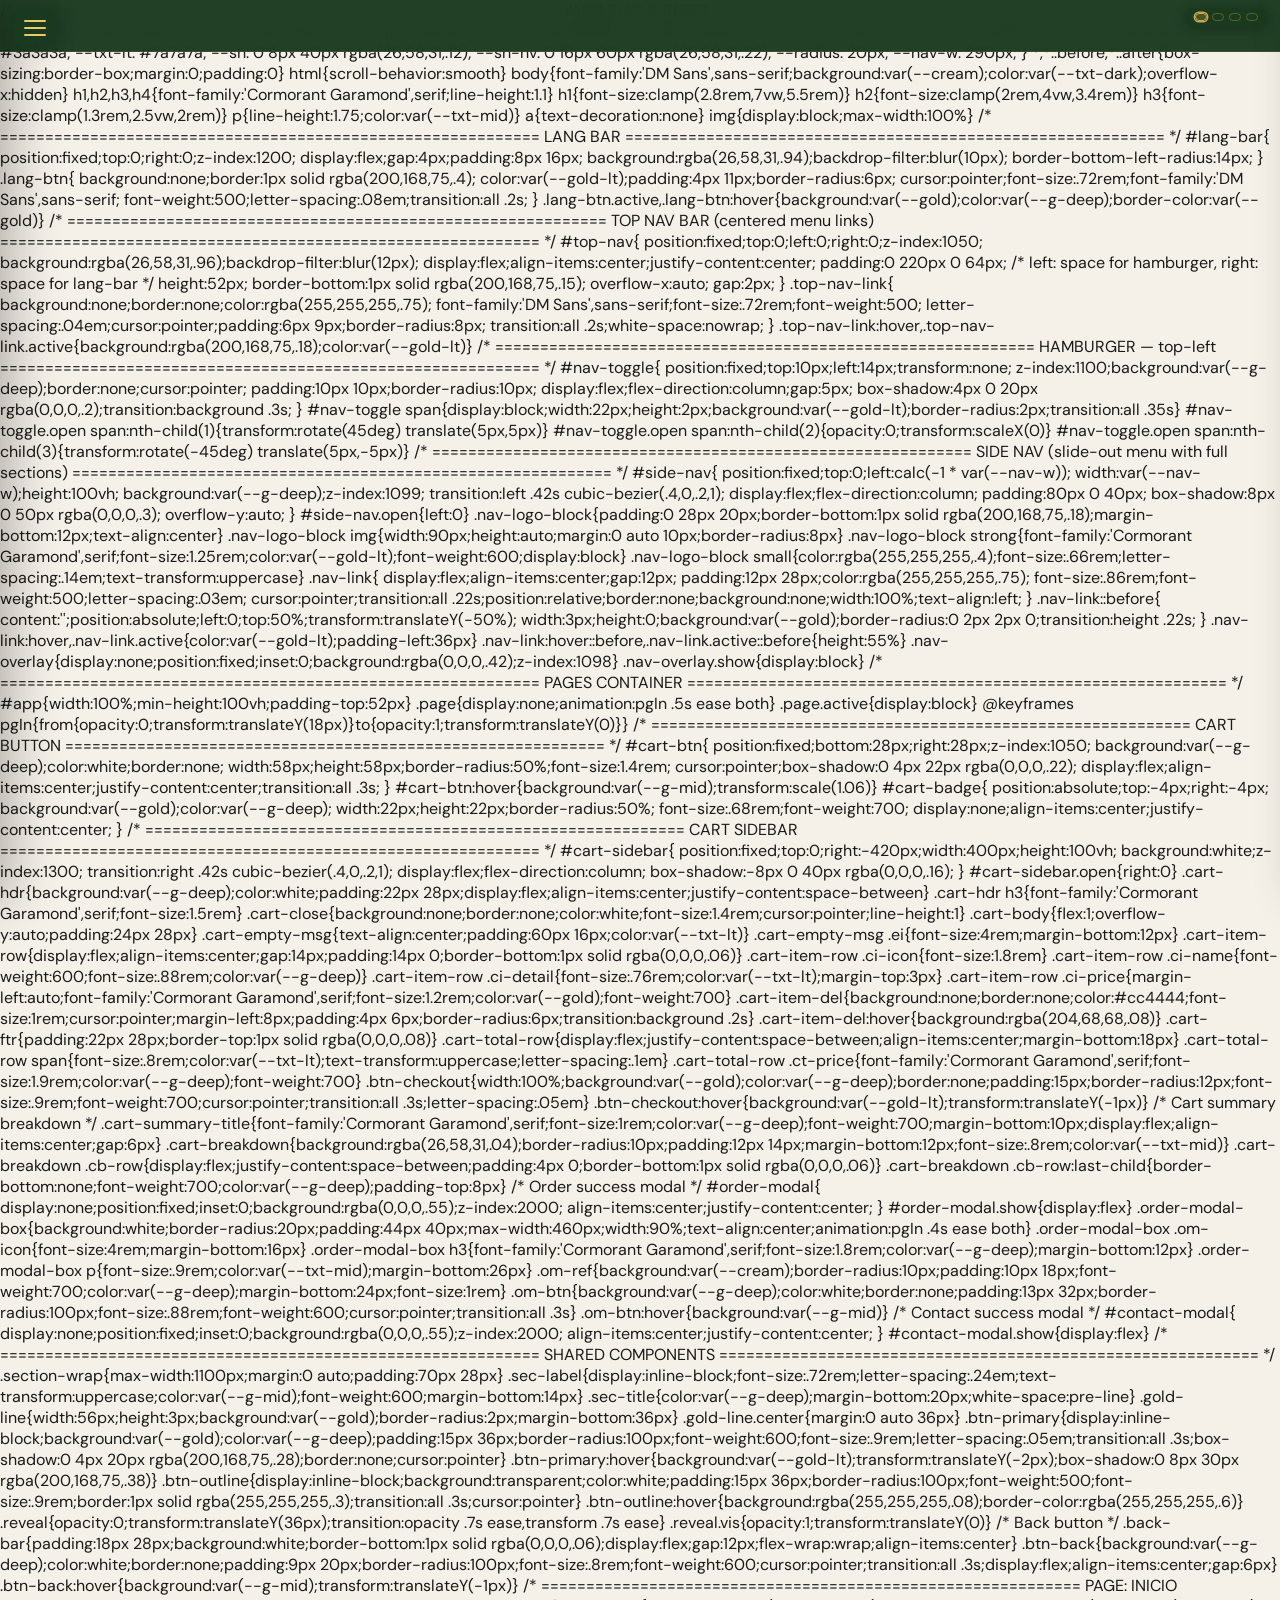
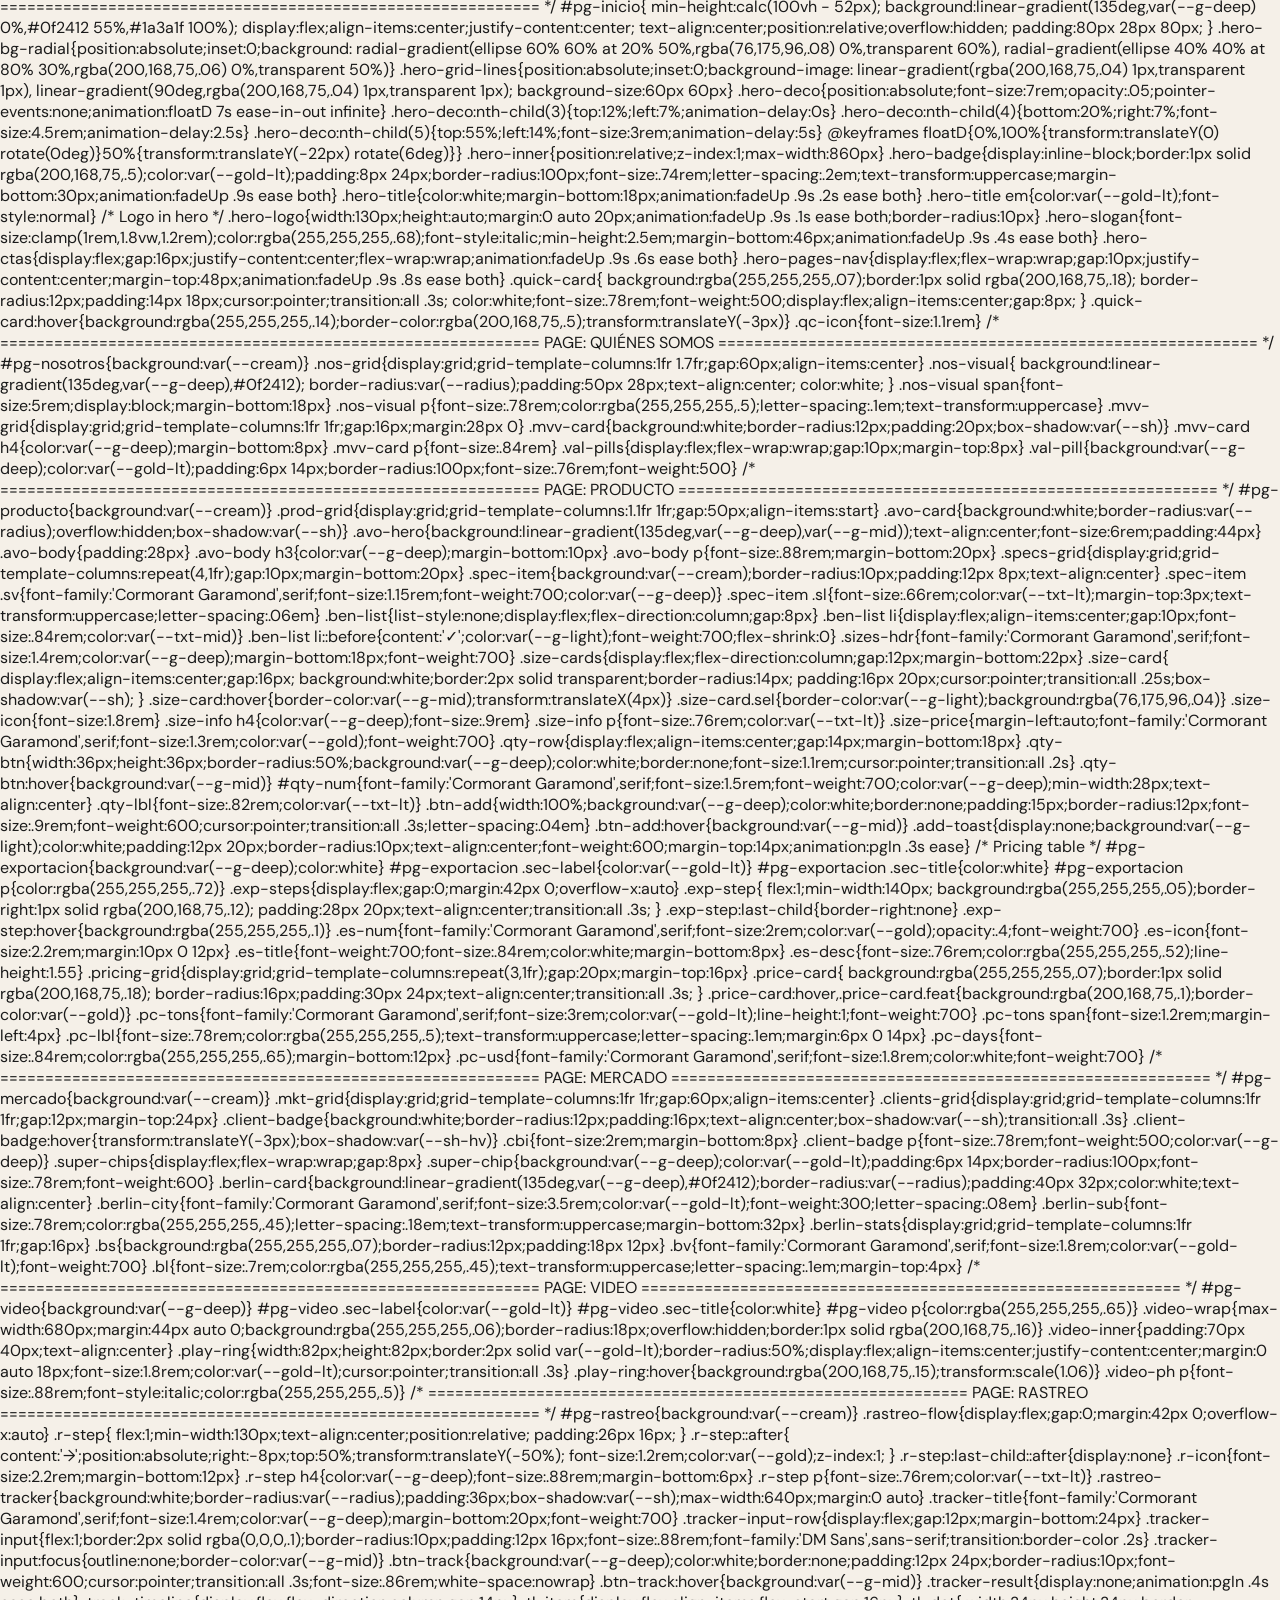
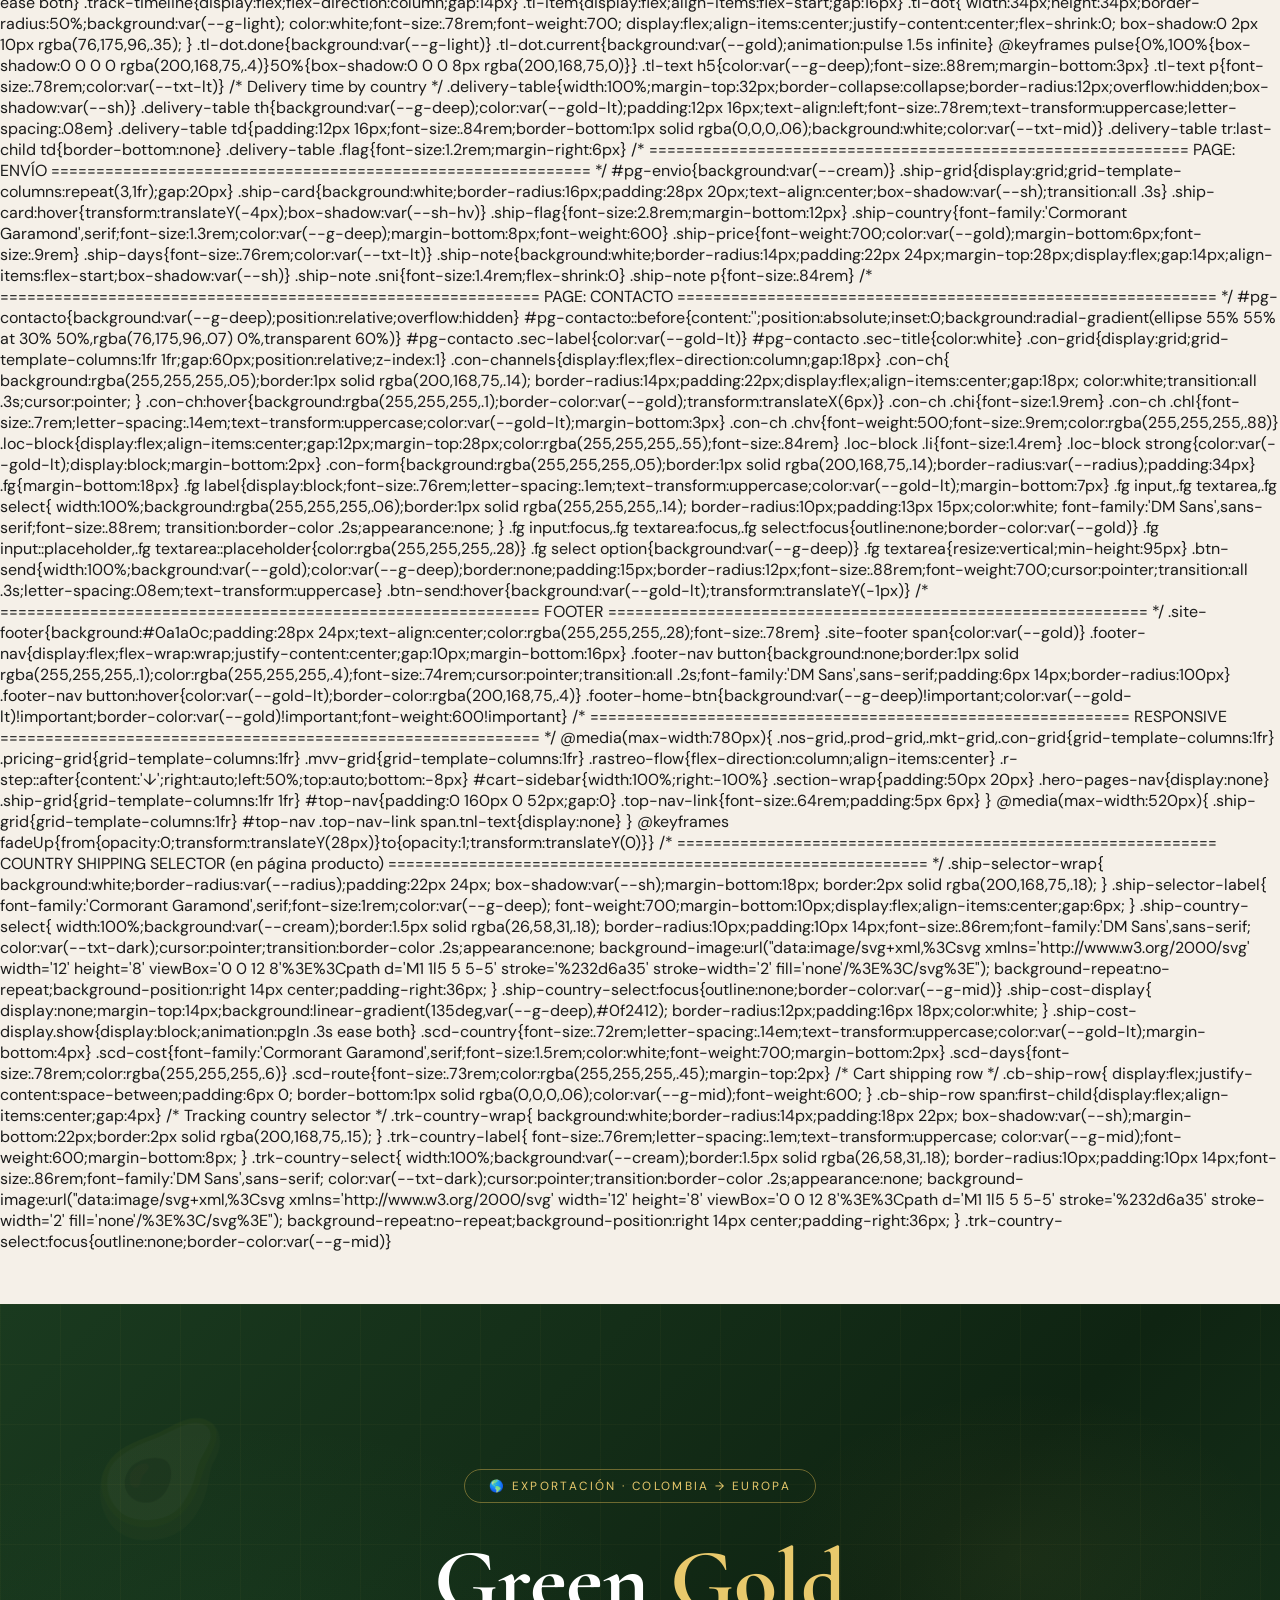
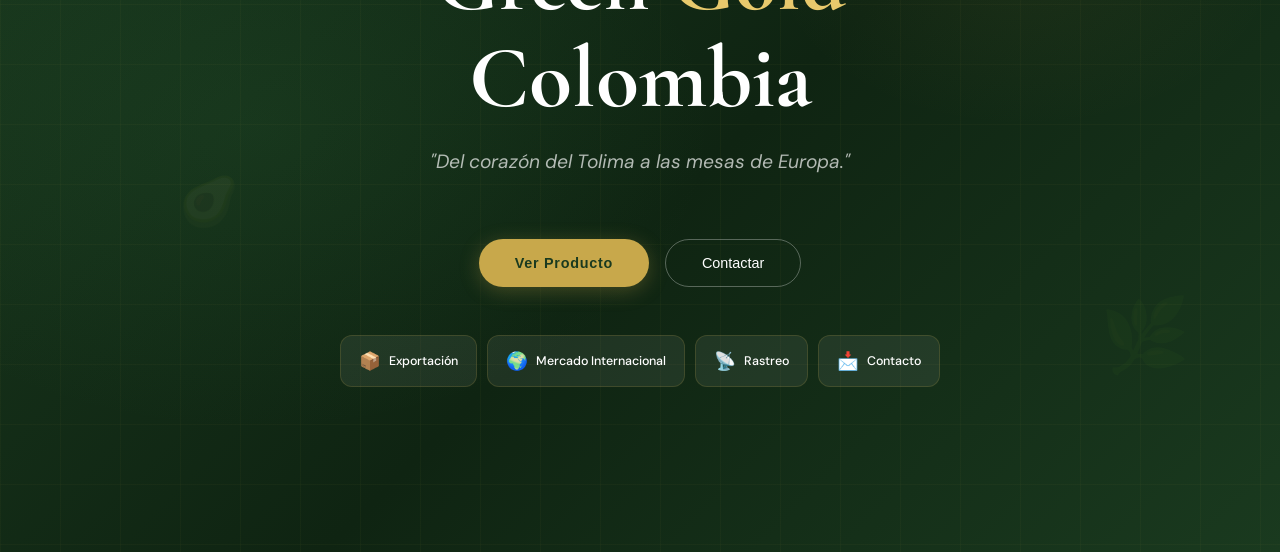
==== commit 3063df71: "ACTUALIZACIÓN FINAL DE LA PÁGINA GREEN GOLD" ====
--- a/E.html
+++ b/E.html
@@ -6,7 +6,7 @@
 <title>Green Gold Colombia</title>
 <link rel="preconnect" href="https://fonts.googleapis.com">
 <link href="https://fonts.googleapis.com/css2?family=Cormorant+Garamond:ital,wght@0,300;0,400;0,600;0,700;1,400&family=DM+Sans:wght@300;400;500;600&display=swap" rel="stylesheet">
-<style>
+<link rel="stylesheet" href="CSS/style.css">
 /* ============================================================
    VARIABLES & RESET
 ============================================================ */
--- a/CSS/style.css
+++ b/CSS/style.css
@@ -0,0 +1,476 @@
+
+:root {
+  --g-deep:   #1a3a1f;
+  --g-mid:    #2d6a35;
+  --g-light:  #4caf60;
+  --gold:     #c8a84b;
+  --gold-lt:  #e8c96c;
+  --cream:    #f5f0e8;
+  --white:    #ffffff;
+  --txt-dark: #1a1a1a;
+  --txt-mid:  #3a3a3a;
+  --txt-lt:   #7a7a7a;
+  --sh:       0 8px 40px rgba(26,58,31,.12);
+  --sh-hv:    0 16px 60px rgba(26,58,31,.22);
+  --radius:   20px;
+  --nav-w:    290px;
+}
+*,*::before,*::after{box-sizing:border-box;margin:0;padding:0}
+html{scroll-behavior:smooth}
+body{font-family:'DM Sans',sans-serif;background:var(--cream);color:var(--txt-dark);overflow-x:hidden}
+h1,h2,h3,h4{font-family:'Cormorant Garamond',serif;line-height:1.1}
+h1{font-size:clamp(2.8rem,7vw,5.5rem)}
+h2{font-size:clamp(2rem,4vw,3.4rem)}
+h3{font-size:clamp(1.3rem,2.5vw,2rem)}
+p{line-height:1.75;color:var(--txt-mid)}
+a{text-decoration:none}
+img{display:block;max-width:100%}
+
+#lang-bar{position:fixed;top:8px;right:12px;z-index:1200;display:flex;align-items:center;gap:5px;padding:5px 10px;background:rgba(26,58,31,.92);backdrop-filter:blur(10px);border-radius:10px;box-shadow:0 2px 12px rgba(0,0,0,.25)}
+.lang-btn{background:none;border:1px solid rgba(200,168,75,.35);color:var(--gold-lt);padding:3px 5px;border-radius:6px;cursor:pointer;font-size:0;font-family:'DM Sans',sans-serif;font-weight:500;transition:all .2s;display:flex;align-items:center;justify-content:center;line-height:1}
+.lang-btn img{width:22px;height:15px;object-fit:cover;border-radius:2px;display:block;pointer-events:none}
+.lang-btn.active,.lang-btn:hover{background:rgba(200,168,75,.25);border-color:var(--gold);box-shadow:0 0 0 1.5px var(--gold)}
+
+#top-nav{position:fixed;top:0;left:0;right:0;z-index:1050;background:rgba(26,58,31,.96);backdrop-filter:blur(12px);display:flex;align-items:center;justify-content:center;padding:0 160px 0 64px;height:52px;border-bottom:1px solid rgba(200,168,75,.15);overflow-x:auto;gap:2px}
+.top-nav-link{background:none;border:none;color:rgba(255,255,255,.75);font-family:'DM Sans',sans-serif;font-size:.72rem;font-weight:500;letter-spacing:.04em;cursor:pointer;padding:6px 9px;border-radius:8px;transition:all .2s;white-space:nowrap}
+.top-nav-link:hover,.top-nav-link.active{background:rgba(200,168,75,.18);color:var(--gold-lt)}
+
+#nav-toggle{position:fixed;top:10px;left:14px;transform:none;z-index:1100;background:var(--g-deep);border:none;cursor:pointer;padding:10px 10px;border-radius:10px;display:flex;flex-direction:column;gap:5px;box-shadow:4px 0 20px rgba(0,0,0,.2);transition:background .3s}
+#nav-toggle span{display:block;width:22px;height:2px;background:var(--gold-lt);border-radius:2px;transition:all .35s}
+#nav-toggle.open span:nth-child(1){transform:rotate(45deg) translate(5px,5px)}
+#nav-toggle.open span:nth-child(2){opacity:0;transform:scaleX(0)}
+#nav-toggle.open span:nth-child(3){transform:rotate(-45deg) translate(5px,-5px)}
+
+#side-nav{position:fixed;top:0;left:calc(-1 * var(--nav-w));width:var(--nav-w);height:100vh;background:var(--g-deep);z-index:1099;transition:left .42s cubic-bezier(.4,0,.2,1);display:flex;flex-direction:column;padding:80px 0 40px;box-shadow:8px 0 50px rgba(0,0,0,.3);overflow-y:auto}
+#side-nav.open{left:0}
+.nav-logo-block{padding:0 28px 20px;border-bottom:1px solid rgba(200,168,75,.18);margin-bottom:12px;text-align:center}
+.nav-logo-block img{width:90px;height:auto;margin:0 auto 10px;border-radius:8px}
+.nav-logo-block strong{font-family:'Cormorant Garamond',serif;font-size:1.25rem;color:var(--gold-lt);font-weight:600;display:block}
+.nav-logo-block small{color:rgba(255,255,255,.4);font-size:.66rem;letter-spacing:.14em;text-transform:uppercase}
+.nav-link{display:flex;align-items:center;gap:12px;padding:12px 28px;color:rgba(255,255,255,.75);font-size:.86rem;font-weight:500;letter-spacing:.03em;cursor:pointer;transition:all .22s;position:relative;border:none;background:none;width:100%;text-align:left}
+.nav-link::before{content:'';position:absolute;left:0;top:50%;transform:translateY(-50%);width:3px;height:0;background:var(--gold);border-radius:0 2px 2px 0;transition:height .22s}
+.nav-link:hover,.nav-link.active{color:var(--gold-lt);padding-left:36px}
+.nav-link:hover::before,.nav-link.active::before{height:55%}
+.nav-overlay{display:none;position:fixed;inset:0;background:rgba(0,0,0,.42);z-index:1098}
+.nav-overlay.show{display:block}
+
+#app{width:100%;min-height:100vh;padding-top:52px}
+.page{display:none;animation:pgIn .5s ease both}
+.page.active{display:block}
+@keyframes pgIn{from{opacity:0;transform:translateY(18px)}to{opacity:1;transform:translateY(0)}}
+
+#cart-btn{position:fixed;bottom:28px;right:28px;z-index:1050;background:var(--g-deep);color:white;border:none;width:58px;height:58px;border-radius:50%;font-size:1.4rem;cursor:pointer;box-shadow:0 4px 22px rgba(0,0,0,.22);display:flex;align-items:center;justify-content:center;transition:all .3s}
+#cart-btn:hover{background:var(--g-mid);transform:scale(1.06)}
+#cart-badge{position:absolute;top:-4px;right:-4px;background:var(--gold);color:var(--g-deep);width:22px;height:22px;border-radius:50%;font-size:.68rem;font-weight:700;display:none;align-items:center;justify-content:center}
+.video-player{width:100%;max-width:700px;border-radius:15px;box-shadow:0 0 20px rgba(0,0,0,0.4);margin-top:20px}
+
+#cart-sidebar{position:fixed;top:0;right:-420px;width:400px;height:100vh;background:white;z-index:1300;transition:right .42s cubic-bezier(.4,0,.2,1);display:flex;flex-direction:column;box-shadow:-8px 0 40px rgba(0,0,0,.16)}
+#cart-sidebar.open{right:0}
+.cart-hdr{background:var(--g-deep);color:white;padding:22px 28px;display:flex;align-items:center;justify-content:space-between}
+.cart-hdr h3{font-family:'Cormorant Garamond',serif;font-size:1.5rem}
+.cart-close{background:none;border:none;color:white;font-size:1.4rem;cursor:pointer;line-height:1}
+.cart-body{flex:1;overflow-y:auto;padding:24px 28px}
+.cart-empty-msg{text-align:center;padding:60px 16px;color:var(--txt-lt)}
+.cart-empty-msg .ei{font-size:4rem;margin-bottom:12px}
+.cart-item-row{display:flex;align-items:center;gap:14px;padding:14px 0;border-bottom:1px solid rgba(0,0,0,.06)}
+.cart-item-row .ci-icon{font-size:1.8rem}
+.cart-item-row .ci-name{font-weight:600;font-size:.88rem;color:var(--g-deep)}
+.cart-item-row .ci-detail{font-size:.76rem;color:var(--txt-lt);margin-top:3px}
+.cart-item-row .ci-price{margin-left:auto;font-family:'Cormorant Garamond',serif;font-size:1.2rem;color:var(--gold);font-weight:700}
+.cart-item-del{background:none;border:none;color:#cc4444;font-size:1rem;cursor:pointer;margin-left:8px;padding:4px 6px;border-radius:6px;transition:background .2s}
+.cart-item-del:hover{background:rgba(204,68,68,.08)}
+.cart-ftr{padding:22px 28px;border-top:1px solid rgba(0,0,0,.08)}
+.cart-total-row{display:flex;justify-content:space-between;align-items:center;margin-bottom:18px}
+.cart-total-row span{font-size:.8rem;color:var(--txt-lt);text-transform:uppercase;letter-spacing:.1em}
+.cart-total-row .ct-price{font-family:'Cormorant Garamond',serif;font-size:1.9rem;color:var(--g-deep);font-weight:700}
+.btn-checkout{width:100%;background:var(--gold);color:var(--g-deep);border:none;padding:15px;border-radius:12px;font-size:.9rem;font-weight:700;cursor:pointer;transition:all .3s;letter-spacing:.05em}
+.btn-checkout:hover{background:var(--gold-lt);transform:translateY(-1px)}
+.cart-summary-title{font-family:'Cormorant Garamond',serif;font-size:1rem;color:var(--g-deep);font-weight:700;margin-bottom:10px;display:flex;align-items:center;gap:6px}
+.cart-breakdown{background:rgba(26,58,31,.04);border-radius:10px;padding:12px 14px;margin-bottom:12px;font-size:.8rem;color:var(--txt-mid)}
+.cart-breakdown .cb-row{display:flex;justify-content:space-between;padding:4px 0;border-bottom:1px solid rgba(0,0,0,.06)}
+.cart-breakdown .cb-row:last-child{border-bottom:none;font-weight:700;color:var(--g-deep);padding-top:8px}
+
+#order-modal{display:none;position:fixed;inset:0;background:rgba(0,0,0,.55);z-index:2000;align-items:center;justify-content:center}
+#order-modal.show{display:flex}
+.order-modal-box{background:white;border-radius:20px;padding:44px 40px;max-width:460px;width:90%;text-align:center;animation:pgIn .4s ease both}
+.order-modal-box .om-icon{font-size:4rem;margin-bottom:16px}
+.order-modal-box h3{font-family:'Cormorant Garamond',serif;font-size:1.8rem;color:var(--g-deep);margin-bottom:12px}
+.order-modal-box p{font-size:.9rem;color:var(--txt-mid);margin-bottom:26px}
+.om-ref{background:var(--cream);border-radius:10px;padding:10px 18px;font-weight:700;color:var(--g-deep);margin-bottom:24px;font-size:1rem}
+.om-btn{background:var(--g-deep);color:white;border:none;padding:13px 32px;border-radius:100px;font-size:.88rem;font-weight:600;cursor:pointer;transition:all .3s}
+.om-btn:hover{background:var(--g-mid)}
+
+#contact-modal{display:none;position:fixed;inset:0;background:rgba(0,0,0,.55);z-index:2000;align-items:center;justify-content:center}
+#contact-modal.show{display:flex}
+
+.section-wrap{max-width:1100px;margin:0 auto;padding:70px 28px}
+.sec-label{display:inline-block;font-size:.72rem;letter-spacing:.24em;text-transform:uppercase;color:var(--g-mid);font-weight:600;margin-bottom:14px}
+.sec-title{color:var(--g-deep);margin-bottom:20px;white-space:pre-line}
+.gold-line{width:56px;height:3px;background:var(--gold);border-radius:2px;margin-bottom:36px}
+.gold-line.center{margin:0 auto 36px}
+.btn-primary{display:inline-block;background:var(--gold);color:var(--g-deep);padding:15px 36px;border-radius:100px;font-weight:600;font-size:.9rem;letter-spacing:.05em;transition:all .3s;box-shadow:0 4px 20px rgba(200,168,75,.28);border:none;cursor:pointer}
+.btn-primary:hover{background:var(--gold-lt);transform:translateY(-2px);box-shadow:0 8px 30px rgba(200,168,75,.38)}
+.btn-outline{display:inline-block;background:transparent;color:white;padding:15px 36px;border-radius:100px;font-weight:500;font-size:.9rem;border:1px solid rgba(255,255,255,.3);transition:all .3s;cursor:pointer}
+.btn-outline:hover{background:rgba(255,255,255,.08);border-color:rgba(255,255,255,.6)}
+.reveal{opacity:0;transform:translateY(36px);transition:opacity .7s ease,transform .7s ease}
+.reveal.vis{opacity:1;transform:translateY(0)}
+.back-bar{padding:18px 28px;background:white;border-bottom:1px solid rgba(0,0,0,.06);display:flex;gap:12px;flex-wrap:wrap;align-items:center}
+.btn-back{background:var(--g-deep);color:white;border:none;padding:9px 20px;border-radius:100px;font-size:.8rem;font-weight:600;cursor:pointer;transition:all .3s;display:flex;align-items:center;gap:6px}
+.btn-back:hover{background:var(--g-mid);transform:translateY(-1px)}
+
+/* INICIO */
+#pg-inicio{min-height:calc(100vh - 52px);background:linear-gradient(135deg,var(--g-deep) 0%,#0f2412 55%,#1a3a1f 100%);display:flex;align-items:center;justify-content:center;text-align:center;position:relative;overflow:hidden;padding:80px 28px 80px}
+.hero-bg-radial{position:absolute;inset:0;background:radial-gradient(ellipse 60% 60% at 20% 50%,rgba(76,175,96,.08) 0%,transparent 60%),radial-gradient(ellipse 40% 40% at 80% 30%,rgba(200,168,75,.06) 0%,transparent 50%)}
+.hero-grid-lines{position:absolute;inset:0;background-image:linear-gradient(rgba(200,168,75,.04) 1px,transparent 1px),linear-gradient(90deg,rgba(200,168,75,.04) 1px,transparent 1px);background-size:60px 60px}
+.hero-deco{position:absolute;font-size:7rem;opacity:.05;pointer-events:none;animation:floatD 7s ease-in-out infinite}
+.hero-deco:nth-child(3){top:12%;left:7%;animation-delay:0s}
+.hero-deco:nth-child(4){bottom:20%;right:7%;font-size:4.5rem;animation-delay:2.5s}
+.hero-deco:nth-child(5){top:55%;left:14%;font-size:3rem;animation-delay:5s}
+@keyframes floatD{0%,100%{transform:translateY(0) rotate(0deg)}50%{transform:translateY(-22px) rotate(6deg)}}
+.hero-inner{position:relative;z-index:1;max-width:860px}
+.hero-badge{display:inline-block;border:1px solid rgba(200,168,75,.5);color:var(--gold-lt);padding:8px 24px;border-radius:100px;font-size:.74rem;letter-spacing:.2em;text-transform:uppercase;margin-bottom:30px;animation:fadeUp .9s ease both}
+.hero-title{color:white;margin-bottom:18px;animation:fadeUp .9s .2s ease both}
+.hero-title em{color:var(--gold-lt);font-style:normal}
+.hero-logo{width:130px;height:auto;margin:0 auto 20px;animation:fadeUp .9s .1s ease both;border-radius:10px}
+.hero-slogan{font-size:clamp(1rem,1.8vw,1.2rem);color:rgba(255,255,255,.68);font-style:italic;min-height:2.5em;margin-bottom:46px;animation:fadeUp .9s .4s ease both}
+.hero-ctas{display:flex;gap:16px;justify-content:center;flex-wrap:wrap;animation:fadeUp .9s .6s ease both}
+.hero-pages-nav{display:flex;flex-wrap:wrap;gap:10px;justify-content:center;margin-top:48px;animation:fadeUp .9s .8s ease both}
+.quick-card{background:rgba(255,255,255,.07);border:1px solid rgba(200,168,75,.18);border-radius:12px;padding:14px 18px;cursor:pointer;transition:all .3s;color:white;font-size:.78rem;font-weight:500;display:flex;align-items:center;gap:8px}
+.quick-card:hover{background:rgba(255,255,255,.14);border-color:rgba(200,168,75,.5);transform:translateY(-3px)}
+.qc-icon{font-size:1.1rem}
+
+/* NOSOTROS */
+#pg-nosotros{background:var(--cream)}
+.nos-grid{display:grid;grid-template-columns:1fr 1.7fr;gap:60px;align-items:center}
+.nos-visual{background:linear-gradient(135deg,var(--g-deep),#0f2412);border-radius:var(--radius);padding:50px 28px;text-align:center;color:white}
+.nos-visual span{font-size:5rem;display:block;margin-bottom:18px}
+.nos-visual p{font-size:.78rem;color:rgba(255,255,255,.5);letter-spacing:.1em;text-transform:uppercase}
+.nos-visual img{width:100%;height:auto;display:block;border-radius:12px;box-shadow:0 4px 12px rgba(0,0,0,0.2)}
+.mvv-grid{display:grid;grid-template-columns:1fr 1fr;gap:16px;margin:28px 0}
+.mvv-card{background:white;border-radius:12px;padding:20px;box-shadow:var(--sh)}
+.mvv-card h4{color:var(--g-deep);margin-bottom:8px}
+.mvv-card p{font-size:.84rem}
+.val-pills{display:flex;flex-wrap:wrap;gap:10px;margin-top:8px}
+.val-pill{background:var(--g-deep);color:var(--gold-lt);padding:6px 14px;border-radius:100px;font-size:.76rem;font-weight:500}
+
+/* =========================================================
+   PRODUCTO — ANCHO EXPANDIDO (imagen 2 style)
+   ========================================================= */
+#pg-producto{background:var(--cream)}
+
+#pg-producto .section-wrap {
+  max-width: 98% !important;
+  padding: 50px 24px !important;
+}
+
+#pg-producto .prod-grid {
+  display: grid !important;
+  grid-template-columns: 1.2fr 1fr !important;
+  gap: 36px !important;
+  align-items: start !important;
+}
+
+/* Tarjeta aguacate — más grande y con imagen de portada */
+#pg-producto .avo-card {
+  background: white !important;
+  border-radius: 22px !important;
+  overflow: hidden !important;
+  box-shadow: 0 14px 55px rgba(26,58,31,.18) !important;
+}
+
+#pg-producto .avo-card .nos-visual {
+  padding: 0 !important;
+  background: linear-gradient(145deg, #1a3a1f 0%, #0f2412 100%) !important;
+  border-radius: 0 !important;
+  overflow: hidden !important;
+  min-height: 360px !important;
+  max-width: 100% !important;
+  margin: 0 !important;
+  display: flex !important;
+  align-items: center !important;
+  justify-content: center !important;
+  text-align: center !important;
+}
+
+#pg-producto .avo-card .nos-visual img {
+  width: 100% !important;
+  height: 360px !important;
+  object-fit: cover !important;
+  object-position: center !important;
+  display: block !important;
+  border-radius: 0 !important;
+  box-shadow: none !important;
+  margin: 0 !important;
+  max-width: none !important;
+}
+
+#pg-producto .avo-card .nos-visual p {
+  display: none !important;
+}
+
+#pg-producto .avo-body {
+  padding: 34px 38px !important;
+}
+
+#pg-producto .avo-body h3 {
+  font-size: 1.55rem !important;
+  color: var(--g-deep) !important;
+  margin-bottom: 14px !important;
+}
+
+/* Columna derecha — selector y cajas */
+#pg-producto .ship-selector-wrap {
+  border-radius: 20px !important;
+  padding: 24px 28px !important;
+  border: 2px solid rgba(200,168,75,.22) !important;
+  box-shadow: 0 8px 32px rgba(26,58,31,.09) !important;
+  background: white !important;
+}
+
+#pg-producto .sizes-hdr {
+  margin-top: 28px !important;
+}
+
+#pg-producto .size-card {
+  border-radius: 16px !important;
+  padding: 18px 22px !important;
+}
+
+@media(max-width: 900px) {
+  #pg-producto .prod-grid { grid-template-columns: 1fr !important; }
+  #pg-producto .avo-card .nos-visual img { height: 240px !important; }
+  #pg-producto .section-wrap { padding: 30px 14px !important; }
+}
+
+/* Resto de páginas */
+#pg-exportacion{background:var(--g-deep);color:white}
+#pg-exportacion .sec-label{color:var(--gold-lt)}
+#pg-exportacion .sec-title{color:white}
+#pg-exportacion p{color:rgba(255,255,255,.72)}
+.exp-steps{display:flex;gap:0;margin:42px 0;overflow-x:auto}
+.exp-step{flex:1;min-width:140px;background:rgba(255,255,255,.05);border-right:1px solid rgba(200,168,75,.12);padding:28px 20px;text-align:center;transition:all .3s}
+.exp-step:last-child{border-right:none}
+.exp-step:hover{background:rgba(255,255,255,.1)}
+.es-num{font-family:'Cormorant Garamond',serif;font-size:2rem;color:var(--gold);opacity:.4;font-weight:700}
+.es-icon{font-size:2.2rem;margin:10px 0 12px}
+.es-title{font-weight:700;font-size:.84rem;color:white;margin-bottom:8px}
+.es-desc{font-size:.76rem;color:rgba(255,255,255,.52);line-height:1.55}
+.pricing-grid{display:grid;grid-template-columns:repeat(3,1fr);gap:20px;margin-top:16px}
+.price-card{background:rgba(255,255,255,.07);border:1px solid rgba(200,168,75,.18);border-radius:16px;padding:30px 24px;text-align:center;transition:all .3s}
+.price-card:hover,.price-card.feat{background:rgba(200,168,75,.1);border-color:var(--gold)}
+.pc-tons{font-family:'Cormorant Garamond',serif;font-size:3rem;color:var(--gold-lt);line-height:1;font-weight:700}
+.pc-tons span{font-size:1.2rem;margin-left:4px}
+.pc-lbl{font-size:.78rem;color:rgba(255,255,255,.5);text-transform:uppercase;letter-spacing:.1em;margin:6px 0 14px}
+.pc-days{font-size:.84rem;color:rgba(255,255,255,.65);margin-bottom:12px}
+.pc-usd{font-family:'Cormorant Garamond',serif;font-size:1.8rem;color:white;font-weight:700}
+
+#pg-mercado{background:var(--cream)}
+.mkt-grid{display:grid;grid-template-columns:1fr 1fr;gap:60px;align-items:center}
+.clients-grid{display:grid;grid-template-columns:1fr 1fr;gap:12px;margin-top:24px}
+.client-badge{background:white;border-radius:12px;padding:16px;text-align:center;box-shadow:var(--sh);transition:all .3s}
+.client-badge:hover{transform:translateY(-3px);box-shadow:var(--sh-hv)}
+.cbi{font-size:2rem;margin-bottom:8px}
+.client-badge p{font-size:.78rem;font-weight:500;color:var(--g-deep)}
+.super-chips{display:flex;flex-wrap:wrap;gap:8px}
+.super-chip{background:var(--g-deep);color:var(--gold-lt);padding:6px 14px;border-radius:100px;font-size:.78rem;font-weight:600}
+.berlin-card{background:linear-gradient(135deg,var(--g-deep),#0f2412);border-radius:var(--radius);padding:40px 32px;color:white;text-align:center}
+.berlin-city{font-family:'Cormorant Garamond',serif;font-size:3.5rem;color:var(--gold-lt);font-weight:300;letter-spacing:.08em}
+.berlin-sub{font-size:.78rem;color:rgba(255,255,255,.45);letter-spacing:.18em;text-transform:uppercase;margin-bottom:32px}
+.berlin-stats{display:grid;grid-template-columns:1fr 1fr;gap:16px}
+.bs{background:rgba(255,255,255,.07);border-radius:12px;padding:18px 12px}
+.bv{font-family:'Cormorant Garamond',serif;font-size:1.8rem;color:var(--gold-lt);font-weight:700}
+.bl{font-size:.7rem;color:rgba(255,255,255,.45);text-transform:uppercase;letter-spacing:.1em;margin-top:4px}
+
+#pg-video{background:var(--g-deep)}
+#pg-video .sec-label{color:var(--gold-lt)}
+#pg-video .sec-title{color:white}
+#pg-video p{color:rgba(255,255,255,.65)}
+.video-wrap{max-width:680px;margin:44px auto 0;background:rgba(255,255,255,.06);border-radius:18px;overflow:hidden;border:1px solid rgba(200,168,75,.16)}
+.video-inner{padding:70px 40px;text-align:center}
+.play-ring{width:82px;height:82px;border:2px solid var(--gold-lt);border-radius:50%;display:flex;align-items:center;justify-content:center;margin:0 auto 18px;font-size:1.8rem;color:var(--gold-lt);cursor:pointer;transition:all .3s}
+.play-ring:hover{background:rgba(200,168,75,.15);transform:scale(1.06)}
+
+#pg-rastreo{background:var(--cream)}
+.rastreo-flow{display:flex;gap:0;margin:42px 0;overflow-x:auto}
+.r-step{flex:1;min-width:130px;text-align:center;position:relative;padding:26px 16px}
+.r-step::after{content:'→';position:absolute;right:-8px;top:50%;transform:translateY(-50%);font-size:1.2rem;color:var(--gold);z-index:1}
+.r-step:last-child::after{display:none}
+.r-icon{font-size:2.2rem;margin-bottom:12px}
+.r-step h4{color:var(--g-deep);font-size:.88rem;margin-bottom:6px}
+.r-step p{font-size:.76rem;color:var(--txt-lt)}
+.rastreo-tracker{background:white;border-radius:var(--radius);padding:36px;box-shadow:var(--sh);max-width:640px;margin:0 auto}
+.tracker-title{font-family:'Cormorant Garamond',serif;font-size:1.4rem;color:var(--g-deep);margin-bottom:20px;font-weight:700}
+.tracker-input-row{display:flex;gap:12px;margin-bottom:24px}
+.tracker-input{flex:1;border:2px solid rgba(0,0,0,.1);border-radius:10px;padding:12px 16px;font-size:.88rem;font-family:'DM Sans',sans-serif;transition:border-color .2s}
+.tracker-input:focus{outline:none;border-color:var(--g-mid)}
+.btn-track{background:var(--g-deep);color:white;border:none;padding:12px 24px;border-radius:10px;font-weight:600;cursor:pointer;transition:all .3s;font-size:.86rem;white-space:nowrap}
+.btn-track:hover{background:var(--g-mid)}
+.tracker-result{display:none;animation:pgIn .4s ease both}
+.track-timeline{display:flex;flex-direction:column;gap:14px}
+.tl-item{display:flex;align-items:flex-start;gap:16px}
+.tl-dot{width:34px;height:34px;border-radius:50%;background:var(--g-light);color:white;font-size:.78rem;font-weight:700;display:flex;align-items:center;justify-content:center;flex-shrink:0;box-shadow:0 2px 10px rgba(76,175,96,.35)}
+.tl-dot.done{background:var(--g-light)}
+.tl-dot.current{background:var(--gold);animation:pulse 1.5s infinite}
+@keyframes pulse{0%,100%{box-shadow:0 0 0 0 rgba(200,168,75,.4)}50%{box-shadow:0 0 0 8px rgba(200,168,75,0)}}
+.tl-text h5{color:var(--g-deep);font-size:.88rem;margin-bottom:3px}
+.tl-text p{font-size:.78rem;color:var(--txt-lt)}
+.delivery-table{width:100%;margin-top:32px;border-collapse:collapse;border-radius:12px;overflow:hidden;box-shadow:var(--sh)}
+.delivery-table th{background:var(--g-deep);color:var(--gold-lt);padding:12px 16px;text-align:left;font-size:.78rem;text-transform:uppercase;letter-spacing:.08em}
+.delivery-table td{padding:12px 16px;font-size:.84rem;border-bottom:1px solid rgba(0,0,0,.06);background:white;color:var(--txt-mid)}
+.delivery-table tr:last-child td{border-bottom:none}
+.delivery-table .flag{font-size:1.2rem;margin-right:6px}
+
+#pg-envio{background:var(--cream)}
+.ship-grid{display:grid;grid-template-columns:repeat(3,1fr);gap:20px}
+.ship-card{background:white;border-radius:16px;padding:28px 20px;text-align:center;box-shadow:var(--sh);transition:all .3s}
+.ship-card:hover{transform:translateY(-4px);box-shadow:var(--sh-hv)}
+.ship-flag{font-size:2.8rem;margin-bottom:12px}
+.ship-country{font-family:'Cormorant Garamond',serif;font-size:1.3rem;color:var(--g-deep);margin-bottom:8px;font-weight:600}
+.ship-price{font-weight:700;color:var(--gold);margin-bottom:6px;font-size:.9rem}
+.ship-days{font-size:.76rem;color:var(--txt-lt)}
+.ship-note{background:white;border-radius:14px;padding:22px 24px;margin-top:28px;display:flex;gap:14px;align-items:flex-start;box-shadow:var(--sh)}
+.ship-note .sni{font-size:1.4rem;flex-shrink:0}
+.ship-note p{font-size:.84rem}
+
+#pg-contacto{background:var(--g-deep);position:relative;overflow:hidden}
+#pg-contacto::before{content:'';position:absolute;inset:0;background:radial-gradient(ellipse 55% 55% at 30% 50%,rgba(76,175,96,.07) 0%,transparent 60%)}
+#pg-contacto .sec-label{color:var(--gold-lt)}
+#pg-contacto .sec-title{color:white}
+.con-grid{display:grid;grid-template-columns:1fr 1fr;gap:60px;position:relative;z-index:1}
+.con-channels{display:flex;flex-direction:column;gap:18px}
+.con-ch{background:rgba(255,255,255,.05);border:1px solid rgba(200,168,75,.14);border-radius:14px;padding:22px;display:flex;align-items:center;gap:18px;color:white;transition:all .3s;cursor:pointer}
+.con-ch:hover{background:rgba(255,255,255,.1);border-color:var(--gold);transform:translateX(6px)}
+.con-ch .chi{font-size:1.9rem}
+.con-ch .chl{font-size:.7rem;letter-spacing:.14em;text-transform:uppercase;color:var(--gold-lt);margin-bottom:3px}
+.con-ch .chv{font-weight:500;font-size:.9rem;color:rgba(255,255,255,.88)}
+.loc-block{display:flex;align-items:center;gap:12px;margin-top:28px;color:rgba(255,255,255,.55);font-size:.84rem}
+.loc-block .li{font-size:1.4rem}
+.loc-block strong{color:var(--gold-lt);display:block;margin-bottom:2px}
+.con-form{background:rgba(255,255,255,.05);border:1px solid rgba(200,168,75,.14);border-radius:var(--radius);padding:34px}
+.fg{margin-bottom:18px}
+.fg label{display:block;font-size:.76rem;letter-spacing:.1em;text-transform:uppercase;color:var(--gold-lt);margin-bottom:7px}
+.fg input,.fg textarea,.fg select{width:100%;background:rgba(255,255,255,.06);border:1px solid rgba(255,255,255,.14);border-radius:10px;padding:13px 15px;color:white;font-family:'DM Sans',sans-serif;font-size:.88rem;transition:border-color .2s;appearance:none}
+.fg input:focus,.fg textarea:focus,.fg select:focus{outline:none;border-color:var(--gold)}
+.fg input::placeholder,.fg textarea::placeholder{color:rgba(255,255,255,.28)}
+.fg select option{background:var(--g-deep)}
+.fg textarea{resize:vertical;min-height:95px}
+.btn-send{width:100%;background:var(--gold);color:var(--g-deep);border:none;padding:15px;border-radius:12px;font-size:.88rem;font-weight:700;cursor:pointer;transition:all .3s;letter-spacing:.08em;text-transform:uppercase}
+.btn-send:hover{background:var(--gold-lt);transform:translateY(-1px)}
+
+.site-footer{background:#0a1a0c;padding:28px 24px;text-align:center;color:rgba(255,255,255,.28);font-size:.78rem}
+.site-footer span{color:var(--gold)}
+.footer-nav{display:flex;flex-wrap:wrap;justify-content:center;gap:10px;margin-bottom:16px}
+.footer-nav button{background:none;border:1px solid rgba(255,255,255,.1);color:rgba(255,255,255,.4);font-size:.74rem;cursor:pointer;transition:all .2s;font-family:'DM Sans',sans-serif;padding:6px 14px;border-radius:100px}
+.footer-nav button:hover{color:var(--gold-lt);border-color:rgba(200,168,75,.4)}
+.footer-home-btn{background:var(--g-deep)!important;color:var(--gold-lt)!important;border-color:var(--gold)!important;font-weight:600!important}
+
+/* Shared product components */
+.prod-grid{display:grid;grid-template-columns:1.1fr 1fr;gap:50px;align-items:start}
+.avo-card{background:white;border-radius:var(--radius);overflow:hidden;box-shadow:var(--sh)}
+.avo-body{padding:28px}
+.avo-body h3{color:var(--g-deep);margin-bottom:10px}
+.avo-body p{font-size:.88rem;margin-bottom:20px}
+.specs-grid{display:grid;grid-template-columns:repeat(4,1fr);gap:10px;margin-bottom:20px}
+.spec-item{background:var(--cream);border-radius:10px;padding:12px 8px;text-align:center}
+.spec-item .sv{font-family:'Cormorant Garamond',serif;font-size:1.15rem;font-weight:700;color:var(--g-deep)}
+.spec-item .sl{font-size:.66rem;color:var(--txt-lt);margin-top:3px;text-transform:uppercase;letter-spacing:.06em}
+.ben-list{list-style:none;display:flex;flex-direction:column;gap:8px}
+.ben-list li{display:flex;align-items:center;gap:10px;font-size:.84rem;color:var(--txt-mid)}
+.ben-list li::before{content:'✓';color:var(--g-light);font-weight:700;flex-shrink:0}
+.sizes-hdr{font-family:'Cormorant Garamond',serif;font-size:1.4rem;color:var(--g-deep);margin-bottom:18px;font-weight:700}
+.size-cards{display:flex;flex-direction:column;gap:12px;margin-bottom:22px}
+.size-card{display:flex;align-items:center;gap:16px;background:white;border:2px solid transparent;border-radius:14px;padding:16px 20px;cursor:pointer;transition:all .25s;box-shadow:var(--sh)}
+.size-card:hover{border-color:var(--g-mid);transform:translateX(4px)}
+.size-card.sel{border-color:var(--g-light);background:rgba(76,175,96,.04)}
+.size-icon{font-size:1.8rem}
+.size-info h4{color:var(--g-deep);font-size:.9rem}
+.size-info p{font-size:.76rem;color:var(--txt-lt)}
+.size-price{margin-left:auto;font-family:'Cormorant Garamond',serif;font-size:1.3rem;color:var(--gold);font-weight:700}
+.qty-row{display:flex;align-items:center;gap:14px;margin-bottom:18px}
+.qty-btn{width:36px;height:36px;border-radius:50%;background:var(--g-deep);color:white;border:none;font-size:1.1rem;cursor:pointer;transition:all .2s}
+.qty-btn:hover{background:var(--g-mid)}
+#qty-num{font-family:'Cormorant Garamond',serif;font-size:1.5rem;font-weight:700;color:var(--g-deep);min-width:28px;text-align:center}
+.qty-lbl{font-size:.82rem;color:var(--txt-lt)}
+.btn-add{width:100%;background:var(--g-deep);color:white;border:none;padding:15px;border-radius:12px;font-size:.9rem;font-weight:600;cursor:pointer;transition:all .3s;letter-spacing:.04em}
+.btn-add:hover{background:var(--g-mid)}
+.add-toast{display:none;background:var(--g-light);color:white;padding:12px 20px;border-radius:10px;text-align:center;font-weight:600;margin-top:14px;animation:pgIn .3s ease}
+
+.ship-selector-wrap{background:white;border-radius:var(--radius);padding:22px 24px;box-shadow:var(--sh);margin-bottom:18px;border:2px solid rgba(200,168,75,.18)}
+.ship-selector-label{font-family:'Cormorant Garamond',serif;font-size:1rem;color:var(--g-deep);font-weight:700;margin-bottom:10px;display:flex;align-items:center;gap:6px}
+.ship-country-select{width:100%;background:var(--cream);border:1.5px solid rgba(26,58,31,.18);border-radius:10px;padding:10px 14px;font-size:.86rem;font-family:'DM Sans',sans-serif;color:var(--txt-dark);cursor:pointer;transition:border-color .2s;appearance:none;background-image:url("data:image/svg+xml,%3Csvg xmlns='http://www.w3.org/2000/svg' width='12' height='8' viewBox='0 0 12 8'%3E%3Cpath d='M1 1l5 5 5-5' stroke='%232d6a35' stroke-width='2' fill='none'/%3E%3C/svg%3E");background-repeat:no-repeat;background-position:right 14px center;padding-right:36px}
+.ship-country-select:focus{outline:none;border-color:var(--g-mid)}
+.ship-cost-display{display:none;margin-top:14px;background:linear-gradient(135deg,var(--g-deep),#0f2412);border-radius:12px;padding:16px 18px;color:white}
+.ship-cost-display.show{display:block;animation:pgIn .3s ease both}
+.scd-country{font-size:.72rem;letter-spacing:.14em;text-transform:uppercase;color:var(--gold-lt);margin-bottom:4px}
+.scd-cost{font-family:'Cormorant Garamond',serif;font-size:1.5rem;color:white;font-weight:700;margin-bottom:2px}
+.scd-days{font-size:.78rem;color:rgba(255,255,255,.6)}
+.scd-route{font-size:.73rem;color:rgba(255,255,255,.45);margin-top:2px}
+.cb-ship-row{display:flex;justify-content:space-between;padding:6px 0;border-bottom:1px solid rgba(0,0,0,.06);color:var(--g-mid);font-weight:600}
+.cb-ship-row span:first-child{display:flex;align-items:center;gap:4px}
+
+.trk-country-wrap{background:white;border-radius:14px;padding:18px 22px;box-shadow:var(--sh);margin-bottom:22px;border:2px solid rgba(200,168,75,.15)}
+.trk-country-label{font-size:.76rem;letter-spacing:.1em;text-transform:uppercase;color:var(--g-mid);font-weight:600;margin-bottom:8px}
+.trk-country-select{width:100%;background:var(--cream);border:1.5px solid rgba(26,58,31,.18);border-radius:10px;padding:10px 14px;font-size:.86rem;font-family:'DM Sans',sans-serif;color:var(--txt-dark);cursor:pointer;transition:border-color .2s;appearance:none;background-image:url("data:image/svg+xml,%3Csvg xmlns='http://www.w3.org/2000/svg' width='12' height='8' viewBox='0 0 12 8'%3E%3Cpath d='M1 1l5 5 5-5' stroke='%232d6a35' stroke-width='2' fill='none'/%3E%3C/svg%3E");background-repeat:no-repeat;background-position:right 14px center;padding-right:36px}
+.trk-country-select:focus{outline:none;border-color:var(--g-mid)}
+
+#trk-map-container{display:none;margin-top:18px;border-radius:14px;overflow:hidden;box-shadow:0 4px 20px rgba(26,58,31,.18);border:2px solid rgba(200,168,75,.3);animation:pgIn .4s ease both}
+#trk-map-container.show{display:block}
+#trk-destination-map{height:260px;width:100%;border-radius:14px}
+.map-caption{background:var(--g-deep);color:rgba(255,255,255,.75);font-size:.76rem;padding:8px 14px;display:flex;align-items:center;gap:8px}
+.map-caption strong{color:var(--gold-lt)}
+.dot-dest{background:#c8a84b;width:14px;height:14px;border-radius:50%;border:2px solid #1a3a1f;box-shadow:0 0 18px #c8a84b;animation:mapPulse 1.5s infinite}
+.dot-origin{background:#4caf60;width:10px;height:10px;border-radius:50%;border:2px solid white;box-shadow:0 0 12px #4caf60}
+@keyframes mapPulse{0%,100%{transform:scale(1);opacity:1}50%{transform:scale(1.4);opacity:.8}}
+
+/* Inline cart */
+#prod-cart-btn{width:54px!important;height:54px!important;padding:0!important;border-radius:50%!important;background:var(--g-deep)!important;border:2px solid rgba(200,168,75,.4)!important;color:white!important;font-size:1.4rem!important;display:none;align-items:center;justify-content:center;cursor:pointer;position:relative;margin:12px auto 0!important;box-shadow:0 4px 18px rgba(26,58,31,.25);transition:all .3s;gap:0!important}
+#prod-cart-btn:hover{background:var(--g-mid)!important;transform:scale(1.08);box-shadow:0 6px 24px rgba(26,58,31,.35)}
+#prod-cart-btn .boc-badge{position:absolute;top:-5px;right:-5px;background:var(--gold);color:var(--g-deep);border-radius:50%;width:20px;height:20px;font-size:.68rem;font-weight:800;display:flex;align-items:center;justify-content:center;border:2px solid white}
+
+#prod-cart-panel{display:none;margin-top:14px;background:white;border:2px solid rgba(200,168,75,.25);border-radius:18px;box-shadow:0 10px 40px rgba(26,58,31,.15);overflow:hidden;animation:pgIn .3s ease both}
+#prod-cart-panel.show{display:block}
+.pcp-header{background:var(--g-deep);color:white;padding:14px 18px;display:flex;align-items:center;justify-content:space-between}
+.pcp-header h4{font-family:'Cormorant Garamond',serif;font-size:1.1rem;color:var(--gold-lt);margin:0;display:flex;align-items:center;gap:8px}
+.pcp-close{background:none;border:none;color:rgba(255,255,255,.7);font-size:1.1rem;cursor:pointer;padding:4px 8px;border-radius:6px;transition:color .2s}
+.pcp-close:hover{color:white}
+.pcp-body{padding:16px 18px}
+.pcp-item{display:flex;align-items:center;gap:12px;padding:10px 0;border-bottom:1px solid rgba(0,0,0,.06)}
+.pcp-item:last-of-type{border-bottom:none}
+.pcp-item-icon{font-size:1.5rem}
+.pcp-item-name{font-weight:600;color:var(--g-deep);font-size:.86rem}
+.pcp-item-detail{font-size:.75rem;color:var(--txt-lt);margin-top:2px}
+.pcp-item-price{margin-left:auto;font-family:'Cormorant Garamond',serif;font-size:1.1rem;color:var(--gold);font-weight:700;white-space:nowrap}
+.pcp-item-del{background:none;border:none;color:#cc4444;font-size:.9rem;cursor:pointer;padding:4px 6px;border-radius:6px;transition:background .2s;margin-left:4px}
+.pcp-item-del:hover{background:rgba(204,68,68,.08)}
+.pcp-empty{text-align:center;padding:24px 0;color:var(--txt-lt);font-size:.84rem}
+.pcp-ship-select{width:100%;background:var(--cream);border:1.5px solid rgba(26,58,31,.18);border-radius:10px;padding:9px 14px;font-size:.82rem;font-family:'DM Sans',sans-serif;color:var(--txt-dark);cursor:pointer;margin:12px 0 6px;appearance:none;background-image:url("data:image/svg+xml,%3Csvg xmlns='http://www.w3.org/2000/svg' width='12' height='8' viewBox='0 0 12 8'%3E%3Cpath d='M1 1l5 5 5-5' stroke='%232d6a35' stroke-width='2' fill='none'/%3E%3C/svg%3E");background-repeat:no-repeat;background-position:right 12px center;padding-right:32px}
+.pcp-ship-select:focus{outline:none;border-color:var(--g-mid)}
+.pcp-breakdown{background:rgba(26,58,31,.04);border-radius:10px;padding:10px 12px;margin:10px 0;font-size:.8rem;color:var(--txt-mid)}
+.pcp-breakdown .pb-row{display:flex;justify-content:space-between;padding:4px 0;border-bottom:1px solid rgba(0,0,0,.06)}
+.pcp-breakdown .pb-row:last-child{border-bottom:none;font-weight:700;color:var(--g-deep);padding-top:7px;font-size:.86rem}
+.pcp-total-bar{display:flex;justify-content:space-between;align-items:center;padding:10px 0 4px;border-top:1px solid rgba(0,0,0,.08);margin-top:4px}
+.pcp-total-bar span:first-child{font-size:.72rem;letter-spacing:.1em;text-transform:uppercase;color:var(--txt-lt)}
+.pcp-total-bar .pcp-total-price{font-family:'Cormorant Garamond',serif;font-size:1.7rem;color:var(--g-deep);font-weight:700}
+.btn-pcp-checkout{width:100%;background:var(--gold);color:var(--g-deep);border:none;padding:14px;border-radius:10px;font-size:.9rem;font-weight:700;cursor:pointer;transition:all .3s;letter-spacing:.04em;margin-top:12px;text-transform:uppercase}
+.btn-pcp-checkout:hover{background:var(--gold-lt);transform:translateY(-1px)}
+
+#cart-btn{display:none!important}
+
+@media(max-width:780px){
+  .nos-grid,.mkt-grid,.con-grid{grid-template-columns:1fr}
+  .pricing-grid{grid-template-columns:1fr}
+  .mvv-grid{grid-template-columns:1fr}
+  .rastreo-flow{flex-direction:column;align-items:center}
+  .r-step::after{content:'↓';right:auto;left:50%;top:auto;bottom:-8px}
+  #cart-sidebar{width:100%;right:-100%}
+  .section-wrap{padding:50px 20px}
+  .hero-pages-nav{display:none}
+  .ship-grid{grid-template-columns:1fr 1fr}
+  #top-nav{padding:0 160px 0 52px;gap:0}
+  .top-nav-link{font-size:.64rem;padding:5px 6px}
+}
+@media(max-width:520px){
+  .ship-grid{grid-template-columns:1fr}
+  #top-nav .top-nav-link span.tnl-text{display:none}
+}
+@keyframes fadeUp{from{opacity:0;transform:translateY(28px)}to{opacity:1;transform:translateY(0)}}
